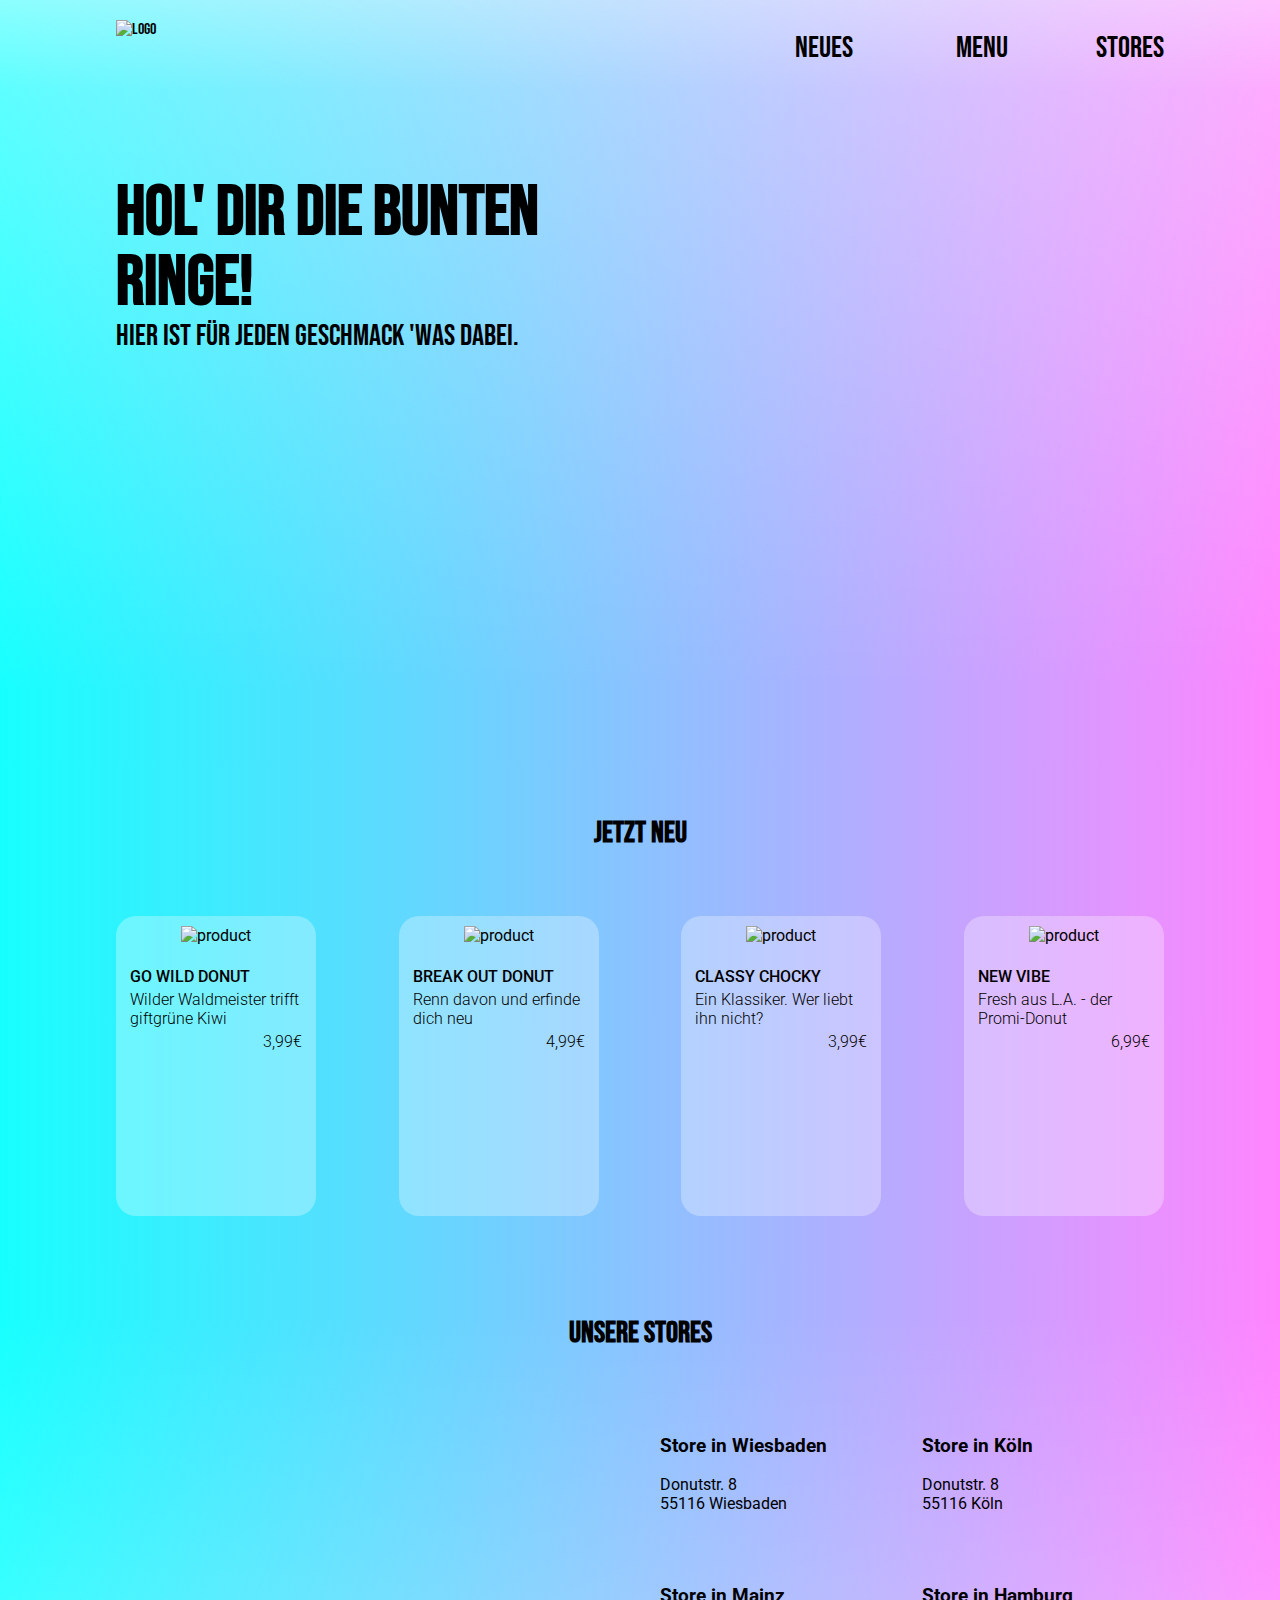
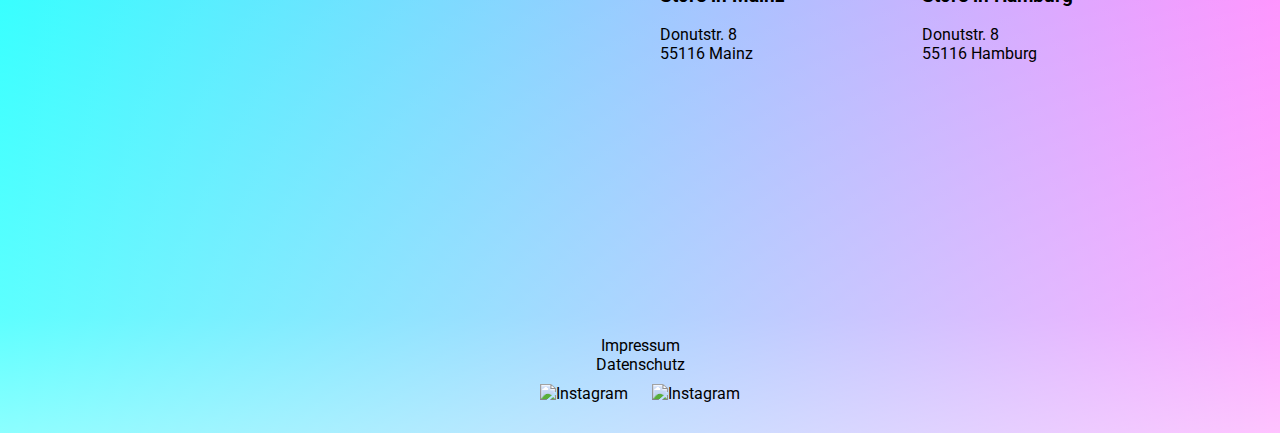
==== index.html @ 417b4ee7 "Rename donuts-house.html to index.html" ====
<!doctype html>
<html>
<head>
	<meta charset="UTF-8">
	<title>donut-house</title>
	<meta name="viewport" content="width=device-width, initial-scale=1.0">
	<style>
	@import url('https://fonts.googleapis.com/css2?family=Bebas+Neue&display=swap');
@import url('https://fonts.googleapis.com/css2?family=Roboto:wght@100;300;400;500&display=swap');

body {
	background: linear-gradient(90deg, #17FFFF, #FF85FF);
	margin: 0;
	padding: 0;
	font-family: 'Bebas Neue', cursive;
}

header {
	margin: 0;
	padding: 20px 0 20px 0;
	background: linear-gradient(0deg, rgba(255,255,255,0.30), rgba(255,255,255,0.5));
	display: grid;
	width: 100%;
	height: 50px;
	grid-template-columns: repeat(11, 1fr);
	grid-template-rows: 50px;
	grid-template-areas:
		"sideLeft logo logo logo none3 none3 nav nav nav nav sideRight";
}

#logo {
	grid-area: logo;
	width: 100%;
	justify-self: start;
	align-self: start;
	margin: 0;
	padding: 0;
}

nav {
	list-style-type: none;
	width: 100%;
	height: 100%;
	grid-area: nav;
	display: grid;
	grid-template-columns: repeat(3, 1fr);
	grid-template-rows: 100%;
	grid-template-areas:
		"neu mitte stores";
}

nav a {
	font-size: 30px;
	text-decoration: none;
	color: black;
	height: 30px;
	justify-self: end;
	align-self: center;

}

#navNeu {
	grid-area: neu;
}

#navMenu {
	grid-area: mitte;
}

#navStores {
	grid-area: stores;
}

#ersterBereich {
	height: 600px;
	background: linear-gradient(0deg, rgba(255,255,255,0.0), rgba(255,255,255,0.3));
}

#animationsbereich {
	display: grid;
	width: 100%;
	height: 500px;
	grid-template-columns: repeat(11, 1fr);
	grid-template-rows: repeat(8, 1fr);
	grid-template-areas:
		"none1 none3 none3 none3 none3 none3 none3 none3 none3 none3 none2"
		"none1 headone headone headone headone none pink pink pink pink none2"
		"none1 sub sub sub sub none4 pink pink pink pink none2"
		"none1 none5 none5 non6e none6 none6 pink pink pink pink none2"
		"none1 none5 none5 blue blue blue pink pink pink pink none2"
		"none1 none5 none5 blue blue blue none8 none8 none8 none8 none2"
		"none1 brown brown blue blue blue none8 none8 none8 none8 none2"
		"none1 brown brown none7 none7 none7 none7 none7 none7 none7 none2";
	grid-gap: 0;
	align-items: center;
	justify-items: center;
}

h1 {
	font-size: 70px;
	margin-bottom: 0;
	grid-area: headone;
	width: 100%;
	text-align: left;
	line-height: 1;
}

p {
	font-size: 30px;
	margin-top: 0;
	grid-area: sub;
	width: 100%;
	text-align: left;
}

#rosa {
	grid-area: pink;
	/*background-color: black;*/
	width: 110%;
	z-index: 3;
	animation: rosaanimation 2s;
}

#blau {
	grid-area: blue;
	/*background-color: white;*/
	width: 100%;
	z-index: 2;
	position: relative;
	left: 200px;
	animation: blaueanimation 2s;
}

#braun {
	grid-area: brown;
	/*background-color: green;*/
	width: 100%;
	position: relative;
	left: 300px;
	top: 50px;
	animation: brauneanimation 2.5s;
}

@keyframes rosaanimation {
  0% {
    transform: scale(0.1);
    opacity: 0;
	position: relative;
	right: 400px;
	top: 400px;
  }
  100% {
    transform: scale(1);
    opacity: 1;
	position: relative;
	right: 0;
	top: 0;
  }
}

@keyframes blaueanimation {
  0% {
    transform: scale(0.1);
    opacity: 0;
	position: relative;
	left: -200px;
	top: 400px;
  }
  100% {
    transform: scale(1);
    opacity: 1;
	position: relative;
	left: 200px;
	top: 0;
  }
}

@keyframes brauneanimation {
  0% {
    transform: scale(0.1);
    opacity: 0;
	position: relative;
	left: 100px;
	top: 450px;
  }
  100% {
    transform: scale(1);
    opacity: 1;
	position: relative;
	left: 300px;
	top: 50px;
  }
}

/* Produkte */
#articleProdukte {
	padding-top: 100px;
	padding-bottom: 0;
	margin-bottom: 0;
	height: 500px;
}

#articleProdukte h2 {
	text-align: center;
	padding-bottom: 40px;
	font-size: 30px;
}

#produkteAussenAbstand {
	width: 100%;
	height: 500px;
	display: grid;
	grid-template-columns: repeat(11, 1fr);
	grid-template-rows: 300px;
	grid-template-areas:
		"side produkte produkte produkte produkte produkte produkte produkte produkte produkte sideZwei";
	grid-gap: 0;
	justify-items: center;
}

#produkteFlexbox {
	margin: 0;
	padding: 0;
	width: 100%;
	heigth: 100%;
	grid-area: produkte;
	display: flex;
	justify-content: space-between;
}

#produktEins img, #produktZwei img, #produktDrei img, #produktVier img {
	padding-top: 10px;
}

.produkt {
	width: 200px;
	background-color: rgba(255,254,254,0.3);
	border-radius: 20px;
	height: 300px;
	text-align: center;
	font-family: 'Roboto', sans-serif;
}

.produkt .produkteDonuts {
	width: 75%;
}

.produkt .name {
	margin: 20px 0 0 0;
	width: 86%;
	padding: 1% 7% 1% 7%;
	text-align: left;
	font-weight: 500;
}

.produkt .beschreibung {
	margin: 0;
	width: 86%;
	padding: 1% 7% 1% 7%;
	text-align: left;
	font-weight: 300;
}

.produkt .preis {
	margin: 0;
	width: 86%;
	padding: 1% 7% 1% 7%;
	text-align: right;
	font-weight: 300;
}

/* strores */

#articleStores {
	background: linear-gradient(180deg, rgba(255,255,255,0.0), rgba(255,255,255,0.3));
}

#articleStores h2 {
	text-align: center;
	font-size: 30px;
	padding-bottom: 40px;
}

#storesAussenAbstand {
	width: 100%;
	height: 500px;
	display: grid;
	grid-template-columns: repeat(11, 1fr);
	grid-template-rows: 300px;
	grid-template-areas:
		"side store store store store store store store store store sideZwei";
	grid-gap: 0;
	justify-items: center;
}

#storesInhalt {
	grid-area: store;
	width: 100%;
}

iframe {
	float: left;
}

#rechteSeite {
	margin: 0;
	padding: 0;
	width: 50%;
	height: 100%;
	display: grid;
	grid-template-columns: 50% 50%;
	grid-template-rows: 50% 50%;
	grid-template-areas:
		"links rechts"
		"linksunten rechtsunten";
	font-family: 'Roboto', sans-serif;
}

#storeEins {
	grid-area: links;
	padding: 0 20px 20px 20px;
}

#storeZwei {
	grid-area: rechts;
	padding: 0 20px 20px 20px;
}

#storeDrei {
	grid-area: linksunten;
	padding: 0 20px 20px 20px;
}

#storeVier {
	grid-area: rechtsunten;
	padding: 0 20px 20px 20px;
}

/* footer */

footer {
	width: 100%;
	text-align: center;
	margin: 0;
	padding: 20px 0 0 0;
	font-family: 'Roboto', sans-serif;
	background: linear-gradient(180deg, rgba(255,255,255,0.3), rgba(255,255,255,0.5));
}

footer div img {
	width: 30px;
	margin: 10px;
}

footer div a {
	text-decoration: none;
	color: black;
}

#footerSocials {
	padding-bottom: 20px;
}



@media only screen and (max-width: 1050px) {
	header {
		grid-template-areas:
			"sideLeft logo logo logo none3 nav nav nav nav sideRight";
	}

	header #logo {
		padding-top: 10px;
	}


/* Animationen / Donuts */

	#rosa {
		grid-area: pink;
		/*background-color: black;*/
		width: 110%;
		z-index: 3;
		animation: rosaanimation 2s;
	}

	#blau {
		grid-area: blue;
		/*background-color: white;*/
		width: 100%;
		z-index: 2;
		position: relative;
		left: 200px;
		top: -50px;
		animation: blaueanimation 2s;
	}

	#braun {
		grid-area: brown;
		/*background-color: green;*/
		width: 100%;
		position: relative;
		left: 300px;
		top: 20px;
		animation: brauneanimation 2.5s;
	}

	@keyframes rosaanimation {
	  0% {
		transform: scale(0.1);
		opacity: 0;
		position: relative;
		right: 400px;
		top: 400px;
	  }
	  100% {
		transform: scale(1);
		opacity: 1;
		position: relative;
		right: 0;
		top: 0;
	  }
	}

	@keyframes blaueanimation {
	  0% {
		transform: scale(0.1);
		opacity: 0;
		position: relative;
		left: -300px;
		top: 400px;
	  }
	  100% {
		transform: scale(1);
		opacity: 1;
		position: relative;
		left: 200px;
		top: -50px;
	  }
	}

	@keyframes brauneanimation {
	  0% {
		transform: scale(0.1);
		opacity: 0;
		position: relative;
		left: -100px;
		top: 450px;
	  }
	  100% {
		transform: scale(1);
		opacity: 1;
		position: relative;
		left: 300px;
		top: 20px;
	  }
	}

/* Produkte */

	#articleProdukte {
		height: 750px;
	}

	#produkteFlexbox {
		display: grid;
		grid-template-columns: 1fr 1fr 1fr;
		grid-template-rows: 300px 300px;
		grid-template-areas:
			"eins zwei drei"
			"noneeins vier nonezwei";
		grid-gap: 20px;
	}

	#produktEins {
		grid-area: eins;
	}

	#produktZwei {
		grid-area: zwei;
	}

	#produktDrei {
		grid-area: drei;
	}

	#produktVier {
		grid-area: vier;
	}


	footer {

	}

}

@media only screen and (max-width: 800px) {

	header {
		grid-template-areas:
			"sideLeft logo logo logo logo none3 nav nav nav nav sideRight";
	}

/* Animationen / Donuts */
	#ersterBereich {
		height: 500px;
		margin-bottom: 0;
		padding-bottom: 0;
	}

	#animationsbereich {
		height: 500px;
		margin-bottom: 0;
		padding-bottom: 0;
	}

	#rosa {
		grid-area: pink;
		/*background-color: black;*/
		width: 110%;
		z-index: 3;
		animation: rosaanimation 2s;
	}

	#blau {
		grid-area: blue;
		/*background-color: white;*/
		width: 100%;
		z-index: 2;
		position: relative;
		left: 150px;
		top: -150px;
		animation: blaueanimation 2s;
	}

	#braun {
		grid-area: brown;
		/*background-color: green;*/
		width: 100%;
		position: relative;
		left: 240px;
		top: -90px;
		animation: brauneanimation 2.5s;
	}

	@keyframes rosaanimation {
	  0% {
		transform: scale(0.1);
		opacity: 0;
		position: relative;
		right: 400px;
		top: 400px;
	  }
	  100% {
		transform: scale(1);
		opacity: 1;
		position: relative;
		right: 0;
		top: 0;
	  }
	}

	@keyframes blaueanimation {
	  0% {
		transform: scale(0.1);
		opacity: 0;
		position: relative;
		left: -300px;
		top: 400px;
	  }
	  100% {
		transform: scale(1);
		opacity: 1;
		position: relative;
		left: 150px;
		top: -150px;
	  }
	}

	@keyframes brauneanimation {
	  0% {
		transform: scale(0.1);
		opacity: 0;
		position: relative;
		left: -100px;
		top: 450px;
	  }
	  100% {
		transform: scale(1);
		opacity: 1;
		position: relative;
		left: 240px;
		top: -90px;
	  }
	}

/* Produkte */


	#stores {
		margin-top: 0;
		padding-top: 0;
	}

	#produkteFlexbox {
		display: grid;
		grid-template-columns: 50% 50%;
		grid-template-rows: 300px 300px;
		grid-template-areas:
			"eins zwei"
			"drei vier";
		grid-gap: 20px;
		justify-items: center;
	}

	#produktEins {
		grid-area: eins;
	}

	#produktZwei {
		grid-area: zwei;
	}

	#produktDrei {
		grid-area: drei;
	}

	#produktVier {
		grid-area: vier;
	}

	#articleProdukte {
		height: 750px;
		animation: produkteanmiation 2.5s;
		margin-top: 0;
		padding-top: 0;
	}

	@keyframes produkteanmiation {
		0% {
			opacity: 0;
		}

		90% {
			opacity: 0;
		}

		100% {
			opacity: 1;
		}
	}

/* stores */

	#storesAussenAbstand {
		height: 750px;
	}

	#storesInhalt {
		text-align: center;
	}

	iframe {
		width: 80%;
		float: none;
	}

	#rechteSeite {
		width: 80%;
		margin-left: auto;
		margin-right: auto;
	}

	#storeEins {
		text-align: left;
	}

	#storeZwei {
		text-align: left;
	}

	#storeDrei {
		text-align: left;
	}

	#storeVier {
		text-align: left;
	}

}

	</style>
</head>
<body>
	<header>
		<img src="bilder/logo_donut house_2022.png" alt="logo" id="logo">
		<nav>
			<a href="#articleProdukte" id="navNeu">NEUES</a>
			<a href="#menu" id="navMenu">Menu</a>
			<a href="#stores" id="navStores">Stores</a>
		</nav>
	</header>
	<main>
		<div id="ersterBereich">
			<article id="animationsbereich">
				<h1>Hol' dir die bunten Ringe!</h1>
				<p>Hier ist für jeden Geschmack 'was dabei.</p>
				<img src="bilder/rosa_bunt.png" id="rosa" alt="">
				<img src="bilder/blau.png" id="blau" alt="">
				<img src="bilder/braun_bunt.png" id="braun" alt="">
			</article>
		</div>
		<article id="articleProdukte">
			<h2 id="stores">Jetzt neu</h2>
			<div id="produkteAussenAbstand">
				<div id="produkteFlexbox">
					<div class="produkt" id="produktEins">
						<img src="bilder/donut-produkte.webp" alt="product" class="produkteDonuts">
						<div class="name">GO WILD DONUT</div>
						<div class="beschreibung">Wilder Waldmeister trifft giftgrüne Kiwi</div>
						<div class="preis">3,99€</div>
					</div>
					<div class="produkt" id="produktZwei">
						<img src="bilder/donut-produkte.webp" alt="product" class="produkteDonuts">
						<div class="name">BREAK OUT DONUT</div>
						<div class="beschreibung">Renn davon und erfinde dich neu</div>
						<div class="preis">4,99€</div>
					</div>
					<div class="produkt" id="produktDrei">
						<img src="bilder/donut-produkte.webp" alt="product" class="produkteDonuts">
						<div class="name">CLASSY CHOCKY</div>
						<div class="beschreibung">Ein Klassiker. Wer liebt ihn nicht?</div>
						<div class="preis">3,99€</div>
					</div>
					<div class="produkt" id="produktVier">
						<img src="bilder/donut-produkte.webp" alt="product" class="produkteDonuts">
						<div class="name">NEW VIBE</div>
						<div class="beschreibung">Fresh aus L.A. - der Promi-Donut</div>
						<div class="preis">6,99€</div>
					</div>
				</div>
			</div>
		</article>
		<article id="articleStores">
			<h2>Unsere Stores</h2>
			<div id="storesAussenAbstand">
				<div id="storesInhalt">
					<iframe src="https://www.google.com/maps/embed?pb=!1m18!1m12!1m3!1d4477.000662592282!2d8.232663276047726!3d50.04011839775725!2m3!1f0!2f0!3f0!3m2!1i1024!2i768!4f13.1!3m3!1m2!1s0x47bd960d1b00407f%3A0x652e94e96b5777b8!2sSchloss%20Biebrich!5e0!3m2!1sde!2sde!4v1650288175161!5m2!1sde!2sde" width="50%" height="450px" style="border:0;" allowfullscreen="" loading="lazy" referrerpolicy="no-referrer-when-downgrade"></iframe>
					<div id="rechteSeite">
						<div id="storeEins">
							<h3>Store in Wiesbaden</h3>
							Donutstr. 8<br>
							55116 Wiesbaden
						</div>
						<div id="storeZwei">
							<h3>Store in Köln</h3>
							Donutstr. 8<br>
							55116 Köln
						</div>
						<div id="storeDrei">
							<h3>Store in Mainz</h3>
							Donutstr. 8<br>
							55116 Mainz
						</div>
						<div id="storeVier">
							<h3>Store in Hamburg</h3>
							Donutstr. 8<br>
							55116 Hamburg
						</div>
					</div>
				</div>
			</div>
		</article>
	</main>
	<footer>
		<div id="footerLinks">
			<a href="#">Impressum</a><br>
			<a href="#">Datenschutz</a>
		</div>
		<div id="footerSocials">
			<a href="#"><img src="bilder/instagram.jpeg" alt="Instagram"></a>
			<a href="#"><img src="bilder/instagram.jpeg" alt="Instagram"></a>
		</div>
	</footer>
</body>
</html>
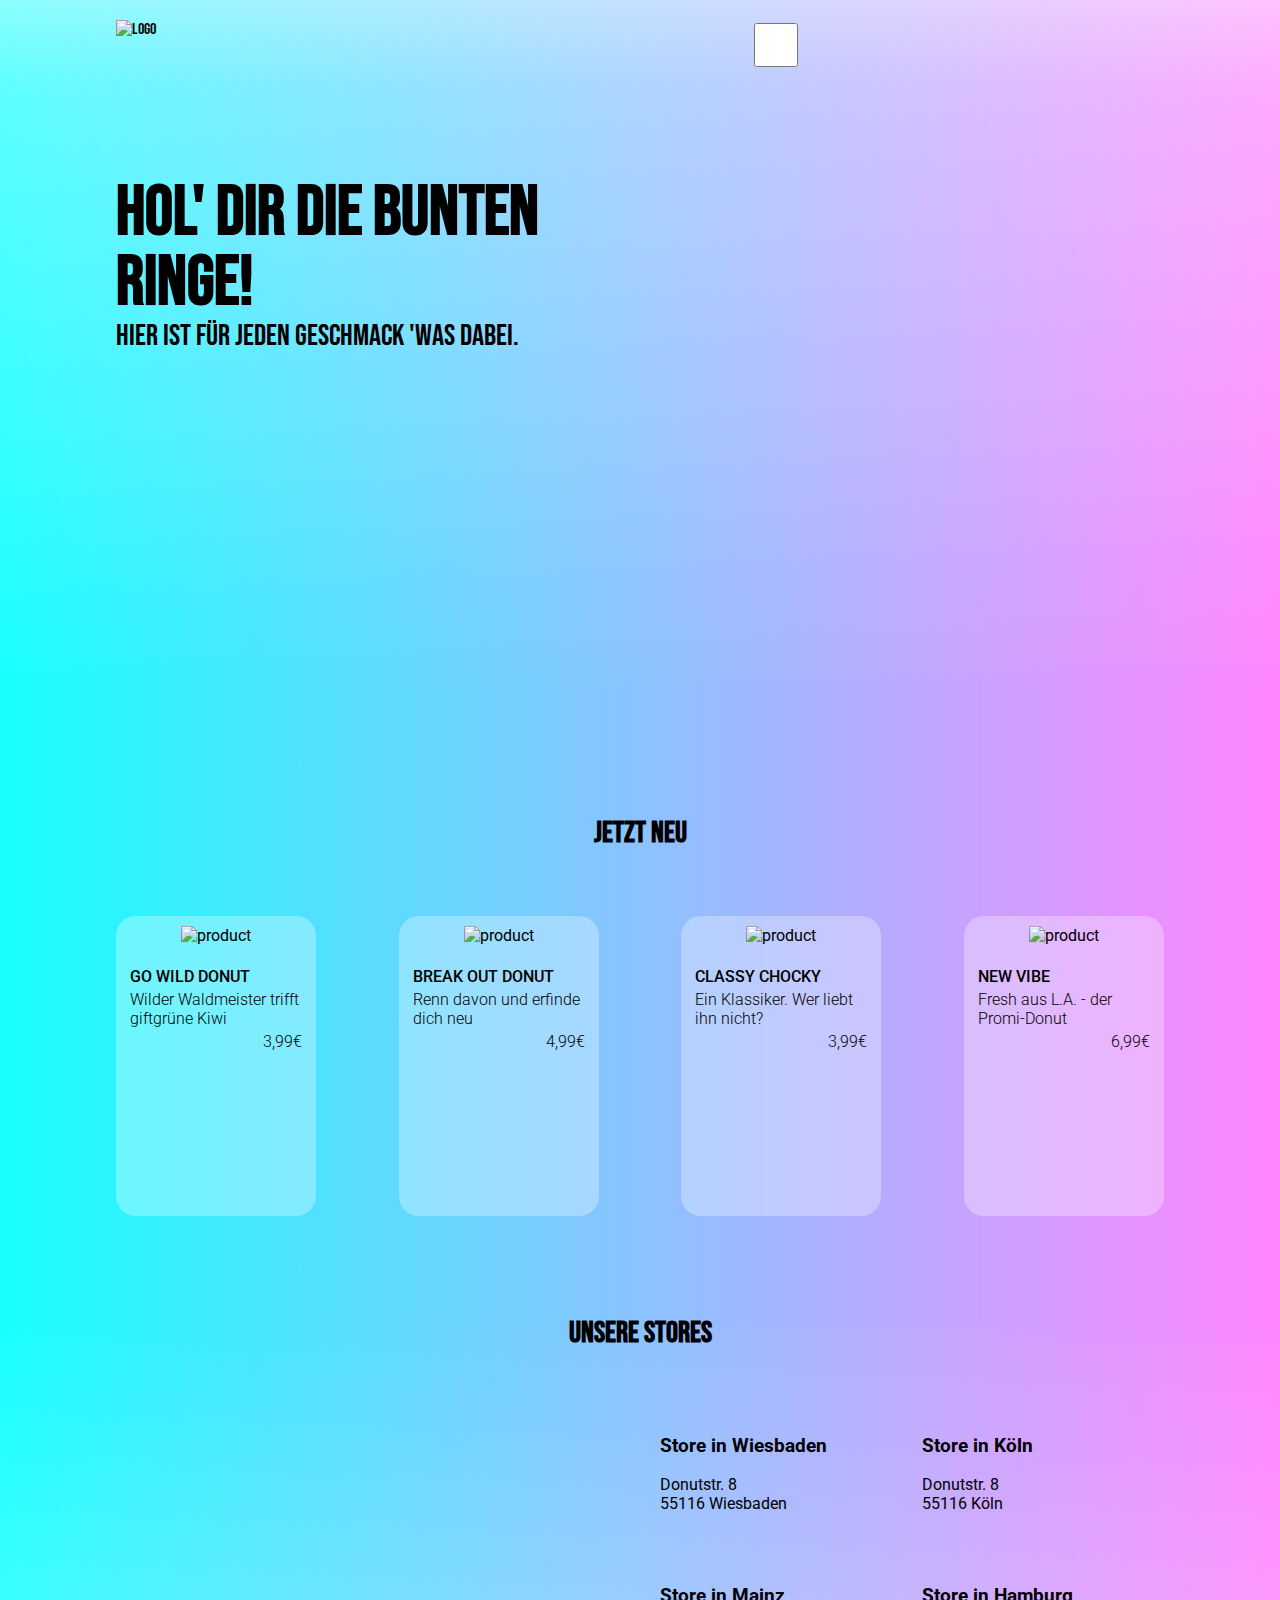
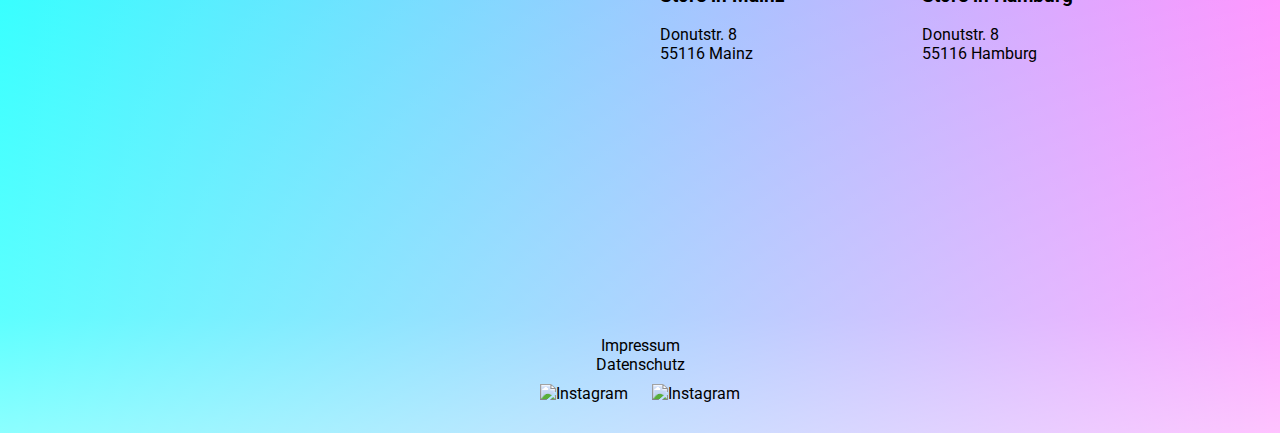
==== commit e73c5a55: "Add files via upload" ====
--- a/index.html
+++ b/index.html
@@ -24,7 +24,7 @@
 	height: 50px;
 	grid-template-columns: repeat(11, 1fr);
 	grid-template-rows: 50px;
-	grid-template-areas:
+	grid-template-areas: 
 		"sideLeft logo logo logo none3 none3 nav nav nav nav sideRight";
 }
 
@@ -35,6 +35,10 @@
 	align-self: start;
 	margin: 0;
 	padding: 0;
+}
+
+#menuBtn {
+	display: none;
 }
 
 nav {
@@ -56,7 +60,7 @@
 	height: 30px;
 	justify-self: end;
 	align-self: center;
-
+	
 }
 
 #navNeu {
@@ -82,7 +86,7 @@
 	height: 500px;
 	grid-template-columns: repeat(11, 1fr);
 	grid-template-rows: repeat(8, 1fr);
-	grid-template-areas:
+	grid-template-areas: 
 		"none1 none3 none3 none3 none3 none3 none3 none3 none3 none3 none2"
 		"none1 headone headone headone headone none pink pink pink pink none2"
 		"none1 sub sub sub sub none4 pink pink pink pink none2"
@@ -141,7 +145,7 @@
 	animation: brauneanimation 2.5s;
 }
 
-@keyframes rosaanimation {
+@keyframes rosaanimation { 
   0% {
     transform: scale(0.1);
     opacity: 0;
@@ -151,14 +155,14 @@
   }
   100% {
     transform: scale(1);
-    opacity: 1;
+    opacity: 1;	
 	position: relative;
 	right: 0;
 	top: 0;
   }
 }
 
-@keyframes blaueanimation {
+@keyframes blaueanimation { 
   0% {
     transform: scale(0.1);
     opacity: 0;
@@ -168,14 +172,14 @@
   }
   100% {
     transform: scale(1);
-    opacity: 1;
+    opacity: 1;	
 	position: relative;
 	left: 200px;
 	top: 0;
   }
 }
 
-@keyframes brauneanimation {
+@keyframes brauneanimation { 
   0% {
     transform: scale(0.1);
     opacity: 0;
@@ -185,7 +189,7 @@
   }
   100% {
     transform: scale(1);
-    opacity: 1;
+    opacity: 1;	
 	position: relative;
 	left: 300px;
 	top: 50px;
@@ -212,7 +216,7 @@
 	display: grid;
 	grid-template-columns: repeat(11, 1fr);
 	grid-template-rows: 300px;
-	grid-template-areas:
+	grid-template-areas: 
 		"side produkte produkte produkte produkte produkte produkte produkte produkte produkte sideZwei";
 	grid-gap: 0;
 	justify-items: center;
@@ -227,7 +231,7 @@
 	display: flex;
 	justify-content: space-between;
 }
-
+	
 #produktEins img, #produktZwei img, #produktDrei img, #produktVier img {
 	padding-top: 10px;
 }
@@ -287,7 +291,7 @@
 	display: grid;
 	grid-template-columns: repeat(11, 1fr);
 	grid-template-rows: 300px;
-	grid-template-areas:
+	grid-template-areas: 
 		"side store store store store store store store store store sideZwei";
 	grid-gap: 0;
 	justify-items: center;
@@ -365,17 +369,17 @@
 
 @media only screen and (max-width: 1050px) {
 	header {
-		grid-template-areas:
+		grid-template-areas: 
 			"sideLeft logo logo logo none3 nav nav nav nav sideRight";
 	}
-
+	
 	header #logo {
 		padding-top: 10px;
 	}
-
-
+	
+	
 /* Animationen / Donuts */
-
+	
 	#rosa {
 		grid-area: pink;
 		/*background-color: black;*/
@@ -404,8 +408,8 @@
 		top: 20px;
 		animation: brauneanimation 2.5s;
 	}
-
-	@keyframes rosaanimation {
+	
+	@keyframes rosaanimation { 
 	  0% {
 		transform: scale(0.1);
 		opacity: 0;
@@ -415,14 +419,14 @@
 	  }
 	  100% {
 		transform: scale(1);
-		opacity: 1;
+		opacity: 1;	
 		position: relative;
 		right: 0;
 		top: 0;
 	  }
 	}
 
-	@keyframes blaueanimation {
+	@keyframes blaueanimation { 
 	  0% {
 		transform: scale(0.1);
 		opacity: 0;
@@ -432,14 +436,14 @@
 	  }
 	  100% {
 		transform: scale(1);
-		opacity: 1;
+		opacity: 1;	
 		position: relative;
 		left: 200px;
 		top: -50px;
 	  }
 	}
 
-	@keyframes brauneanimation {
+	@keyframes brauneanimation { 
 	  0% {
 		transform: scale(0.1);
 		opacity: 0;
@@ -449,19 +453,19 @@
 	  }
 	  100% {
 		transform: scale(1);
-		opacity: 1;
+		opacity: 1;	
 		position: relative;
 		left: 300px;
 		top: 20px;
 	  }
 	}
-
+	
 /* Produkte */
-
+	
 	#articleProdukte {
 		height: 750px;
 	}
-
+	
 	#produkteFlexbox {
 		display: grid;
 		grid-template-columns: 1fr 1fr 1fr;
@@ -475,46 +479,40 @@
 	#produktEins {
 		grid-area: eins;
 	}
-
+	
 	#produktZwei {
 		grid-area: zwei;
 	}
-
+	
 	#produktDrei {
 		grid-area: drei;
 	}
-
+	
 	#produktVier {
 		grid-area: vier;
 	}
-
-
-	footer {
-
-	}
-
 }
 
 @media only screen and (max-width: 800px) {
 
 	header {
-		grid-template-areas:
+		grid-template-areas: 
 			"sideLeft logo logo logo logo none3 nav nav nav nav sideRight";
 	}
-
+	
 /* Animationen / Donuts */
 	#ersterBereich {
 		height: 500px;
 		margin-bottom: 0;
 		padding-bottom: 0;
 	}
-
+	
 	#animationsbereich {
 		height: 500px;
 		margin-bottom: 0;
 		padding-bottom: 0;
 	}
-
+	
 	#rosa {
 		grid-area: pink;
 		/*background-color: black;*/
@@ -543,8 +541,8 @@
 		top: -90px;
 		animation: brauneanimation 2.5s;
 	}
-
-	@keyframes rosaanimation {
+	
+	@keyframes rosaanimation { 
 	  0% {
 		transform: scale(0.1);
 		opacity: 0;
@@ -554,14 +552,14 @@
 	  }
 	  100% {
 		transform: scale(1);
-		opacity: 1;
+		opacity: 1;	
 		position: relative;
 		right: 0;
 		top: 0;
 	  }
 	}
 
-	@keyframes blaueanimation {
+	@keyframes blaueanimation { 
 	  0% {
 		transform: scale(0.1);
 		opacity: 0;
@@ -571,14 +569,14 @@
 	  }
 	  100% {
 		transform: scale(1);
-		opacity: 1;
+		opacity: 1;	
 		position: relative;
 		left: 150px;
 		top: -150px;
 	  }
 	}
 
-	@keyframes brauneanimation {
+	@keyframes brauneanimation { 
 	  0% {
 		transform: scale(0.1);
 		opacity: 0;
@@ -588,90 +586,84 @@
 	  }
 	  100% {
 		transform: scale(1);
-		opacity: 1;
+		opacity: 1;	
 		position: relative;
 		left: 240px;
 		top: -90px;
 	  }
 	}
-
+	
 /* Produkte */
-
-
-	#stores {
-		margin-top: 0;
-		padding-top: 0;
-	}
-
+	
 	#produkteFlexbox {
 		display: grid;
 		grid-template-columns: 50% 50%;
 		grid-template-rows: 300px 300px;
-		grid-template-areas:
+		grid-template-areas: 
 			"eins zwei"
 			"drei vier";
 		grid-gap: 20px;
 		justify-items: center;
 	}
-
+	
 	#produktEins {
 		grid-area: eins;
 	}
-
+	
 	#produktZwei {
 		grid-area: zwei;
 	}
-
+	
 	#produktDrei {
 		grid-area: drei;
 	}
-
+	
 	#produktVier {
 		grid-area: vier;
 	}
-
+	
 	#articleProdukte {
 		height: 750px;
 		animation: produkteanmiation 2.5s;
 		margin-top: 0;
 		padding-top: 0;
 	}
-
-	@keyframes produkteanmiation {
+	
+	@keyframes produkteanmiation { 
 		0% {
 			opacity: 0;
 		}
-
+		
 		90% {
 			opacity: 0;
 		}
-
+		
 		100% {
-			opacity: 1;
+			opacity: 1;	
 		}
 	}
-
+	
 /* stores */
-
+	
 	#storesAussenAbstand {
 		height: 750px;
 	}
-
+	
 	#storesInhalt {
 		text-align: center;
 	}
-
+	
 	iframe {
 		width: 80%;
 		float: none;
 	}
-
+	
 	#rechteSeite {
 		width: 80%;
 		margin-left: auto;
 		margin-right: auto;
 	}
-
+	
 	#storeEins {
 		text-align: left;
 	}
@@ -687,8 +679,269 @@
 	#storeVier {
 		text-align: left;
 	}
-
-}
+	
+}
+
+
+@media only screen and (max-width: 600px) {
+	body {
+		background: linear-gradient(90deg, #17FFFF, #FF85FF);
+		padding: 0;
+		margin: 0;
+		overflow-x: hidden;
+	}
+	
+/* header */
+	
+	header {
+		width: 100%;
+		height: 70px;
+		display: flex;
+		flex-direction: row;
+		justify-content: space-between;
+		align-items: center;
+		margin: 0;
+		padding: 0;
+	}
+	
+	#logo {
+		width: 45%;
+		margin: 0 0 0 20px;
+		display: block;
+	}
+	
+	#navbar {
+		display: block;
+		height: 30px;
+		width: 30px;
+		background-color: green;
+		content: "";
+		position: absolute;
+		right: 30px;
+		top: 15px;
+	}
+	
+	.navElement {
+		display: none;
+	}
+	
+	input[type="checkbox"]:checked ~ * #menuBtn {
+		padding: 0;
+		margin: 0;
+		width: 60%;
+		height: 100%;
+		background-color: white;
+		display: flex;
+		justify-content: center;
+		flex-direction: column;
+		position: absolute;
+		top: 0;
+		right: 0;
+		z-index: 4;
+	}
+	
+	input[type="checkbox"]:checked ~ * #menuBtn .navElement {
+		padding: 0;
+		margin: 10px 0 10px 0;
+		background-color: white;
+		display: block;
+	}
+	
+/* animation und erster bereich */
+	
+	#animationsbereich {
+		display: grid;
+		grid-template-columns: 1fr 1fr 1fr;
+		grid-template-rows: repeat(6, 1fr);
+		grid-template-areas:
+			"h1 h1 h1"
+			"p p p"
+			"rosa rosa rosa"
+			"blau blau blau"
+			"braun braun braun";
+	}
+	
+	#animationsbereich h1 {
+		font-size: 60px;
+		grid-area: h1;
+		margin: 30px 0 0 30px;
+		padding: 0;
+	}
+	
+	#animationsbereich p {
+		font-size: 30px;
+		grid-area: p;
+		margin: 0 0 0 30px;
+	}
+	
+	#rosa {
+		grid-area: rosa;
+		width: 45%;
+		position: relative;
+		right: -60px;
+		top: -10px;
+	}
+	
+	#blau {
+		grid-area: blau;
+		width: 30%;
+		position: relative;
+		left: -20px;
+		top: -100px;
+	}
+	
+	#braun {
+		grid-area: braun;
+		width: 20%;
+		position: relative;
+		top: -160px;
+		left: -80px;
+	}
+	
+	@keyframes rosaanimation { 
+	  0% {
+		transform: scale(0.1);
+		opacity: 0;
+		position: relative;
+		right: 500px;
+		top: 400px;
+	  }
+	  100% {
+		transform: scale(1);
+		opacity: 1;	
+		position: relative;
+		right: -60px;
+		top: -10px;
+	  }
+	}
+
+	@keyframes blaueanimation { 
+	  0% {
+		transform: scale(0.1);
+		opacity: 0;
+		position: relative;
+		left: -500px;
+		top: 400px;
+	  }
+	  100% {
+		transform: scale(1);
+		opacity: 1;	
+		position: relative;
+		left: -20px;
+		top: -100px;
+	  }
+	}
+
+	@keyframes brauneanimation { 
+	  0% {
+		transform: scale(0.1);
+		opacity: 0;
+		position: relative;
+		left: -400px;
+		top: 250px;
+	  }
+	  100% {
+		transform: scale(1);
+		opacity: 1;	
+		position: relative;
+		top: -160px;
+		left: -80px;
+	  }
+	}
+	
+/* Produkte */
+	
+	#articleProdukte {
+		height: 400px;
+		width: 100%;
+	}
+	
+	#produkteAussenAbstand {
+		width: 100%;
+		height: 300px;
+		display: block;
+		margin: 0;
+		padding: 0;
+	}
+	
+	#produkteFlexbox {
+		display: grid;
+		grid-template-columns: 1fr 1fr 1fr 1fr;
+		grid-template-rows: 300px;
+		grid-template-areas:
+			"eins zwei drei vier";
+		overflow-x: auto;
+		margin: 0 20px 0 0;
+		padding: 0;
+		width: 100%;
+	}
+	
+	#produktEins {
+		grid-area: eins;
+		margin-left: 30px;
+	}
+	
+	#produktZwei {
+		grid-area: zwei;
+	}
+	
+	#produktDrei {
+		grid-area: drei;
+	}
+	
+	#produktVier {
+		grid-area: vier;
+		padding-right: 30px;
+	}
+	
+/* Stroes */
+	#articleStores {
+		margin-top: 50px;
+		padding: 30px;
+	}
+	
+	#storesAussenAbstand {
+		margin: 0;
+		padding: 0;
+		display: block;
+		height: 900px;
+	}
+	
+	#storesInhalt {
+		margin: 0;
+		padding: 0;
+	}
+	
+	iframe {
+		width: 100%;
+	}
+	
+	#rechteSeite {
+		display: block;
+		margin: 0;
+		padding: 0;
+	}
+}
+
+
+
+
+
+
+
+
+
+
+
+
+
+
+
+
+
+
+
+
 
 	</style>
 </head>
@@ -696,9 +949,14 @@
 	<header>
 		<img src="bilder/logo_donut house_2022.png" alt="logo" id="logo">
 		<nav>
-			<a href="#articleProdukte" id="navNeu">NEUES</a>
-			<a href="#menu" id="navMenu">Menu</a>
-			<a href="#stores" id="navStores">Stores</a>
+			<input type="checkbox" name="navbar" id="navbar">
+			<label for="navbar" id="hello">
+				<div id="menuBtn">
+					<a href="#articleProdukte" id="navNeu" class="navElement">NEUES</a>
+					<a href="#menu" id="navMenu" class="navElement">Menu</a>
+					<a href="#stores" id="navStores" class="navElement">Stores</a>
+				</div>
+			</label>
 		</nav>
 	</header>
 	<main>
@@ -712,7 +970,7 @@
 			</article>
 		</div>
 		<article id="articleProdukte">
-			<h2 id="stores">Jetzt neu</h2>
+			<h2>Jetzt neu</h2>
 			<div id="produkteAussenAbstand">
 				<div id="produkteFlexbox">
 					<div class="produkt" id="produktEins">
@@ -733,17 +991,19 @@
 						<div class="beschreibung">Ein Klassiker. Wer liebt ihn nicht?</div>
 						<div class="preis">3,99€</div>
 					</div>
-					<div class="produkt" id="produktVier">
-						<img src="bilder/donut-produkte.webp" alt="product" class="produkteDonuts">
-						<div class="name">NEW VIBE</div>
-						<div class="beschreibung">Fresh aus L.A. - der Promi-Donut</div>
-						<div class="preis">6,99€</div>
+					<div id="produktVier">
+						<div class="produkt">
+							<img src="bilder/donut-produkte.webp" alt="product" class="produkteDonuts">
+							<div class="name">NEW VIBE</div>
+							<div class="beschreibung">Fresh aus L.A. - der Promi-Donut</div>
+							<div class="preis">6,99€</div>
+						</div>
 					</div>
 				</div>
 			</div>
 		</article>
 		<article id="articleStores">
-			<h2>Unsere Stores</h2>
+			<h2 id="stores">Unsere Stores</h2>
 			<div id="storesAussenAbstand">
 				<div id="storesInhalt">
 					<iframe src="https://www.google.com/maps/embed?pb=!1m18!1m12!1m3!1d4477.000662592282!2d8.232663276047726!3d50.04011839775725!2m3!1f0!2f0!3f0!3m2!1i1024!2i768!4f13.1!3m3!1m2!1s0x47bd960d1b00407f%3A0x652e94e96b5777b8!2sSchloss%20Biebrich!5e0!3m2!1sde!2sde!4v1650288175161!5m2!1sde!2sde" width="50%" height="450px" style="border:0;" allowfullscreen="" loading="lazy" referrerpolicy="no-referrer-when-downgrade"></iframe>
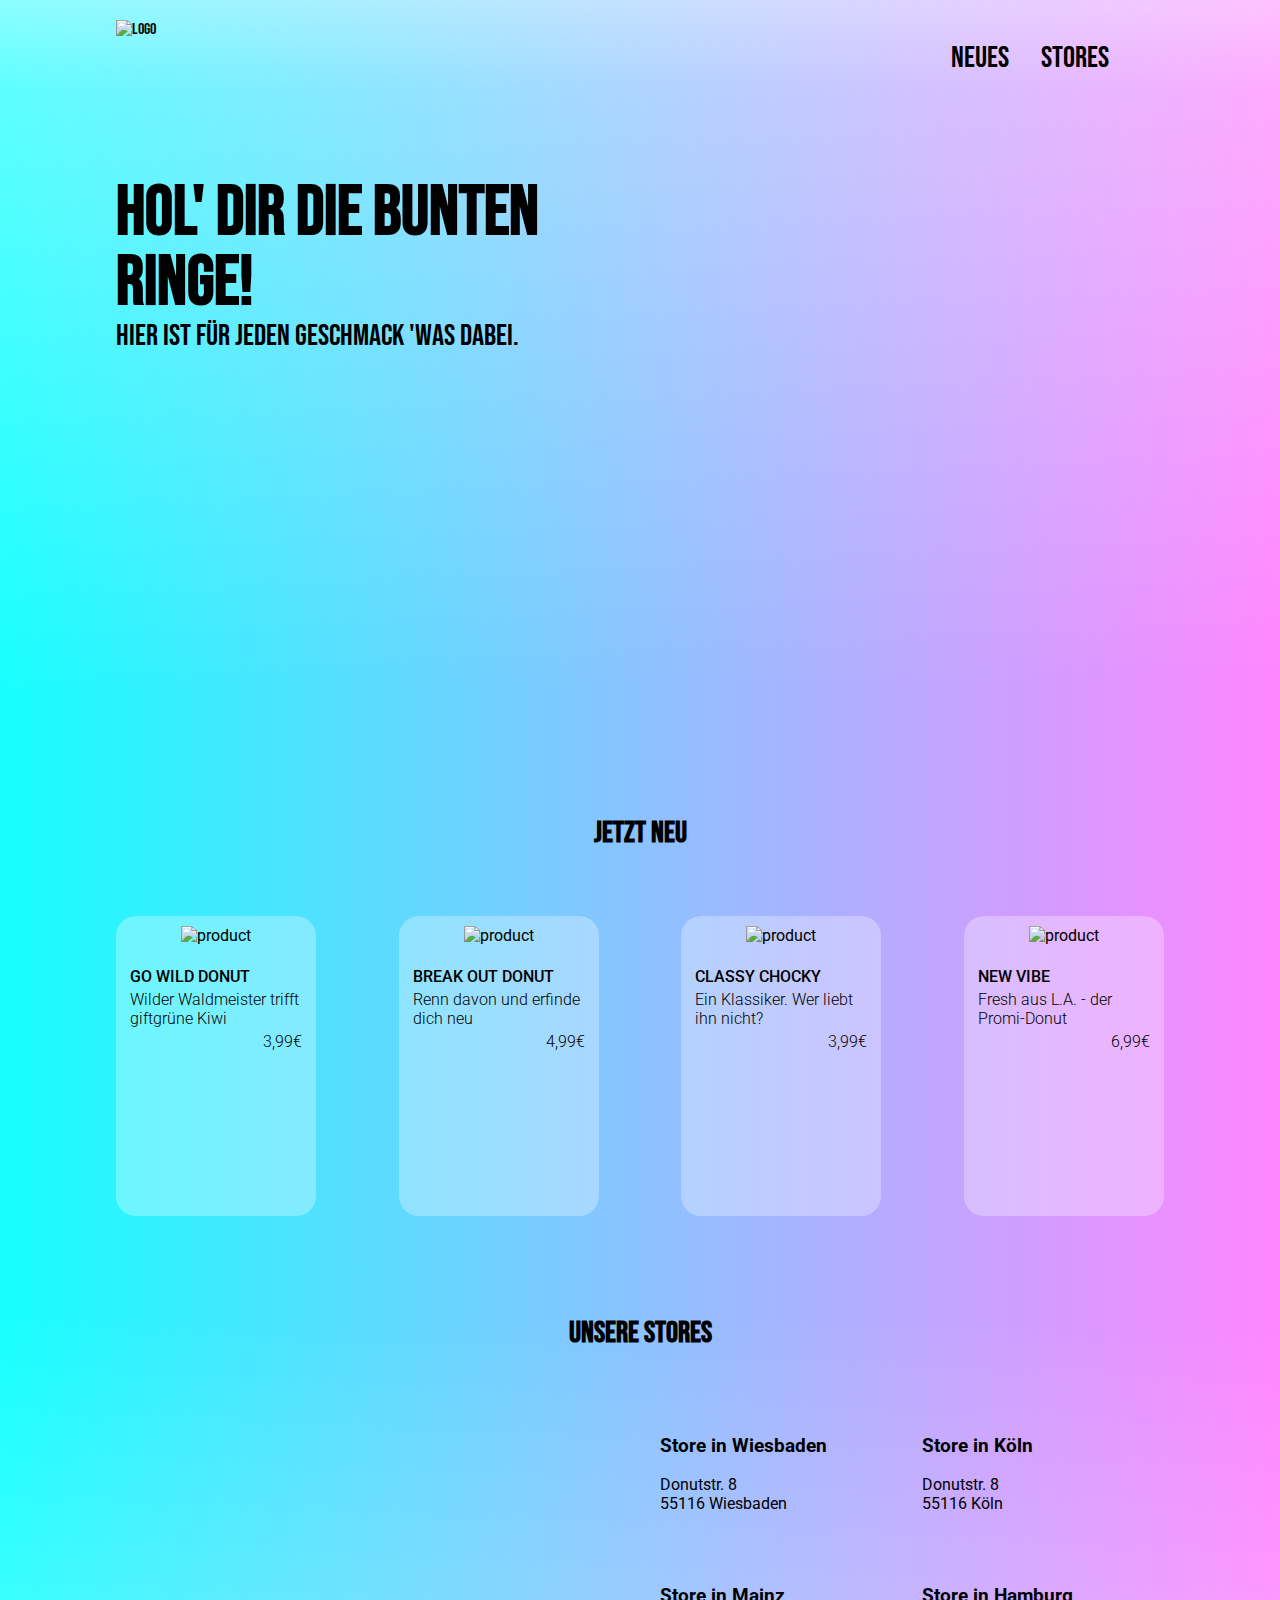
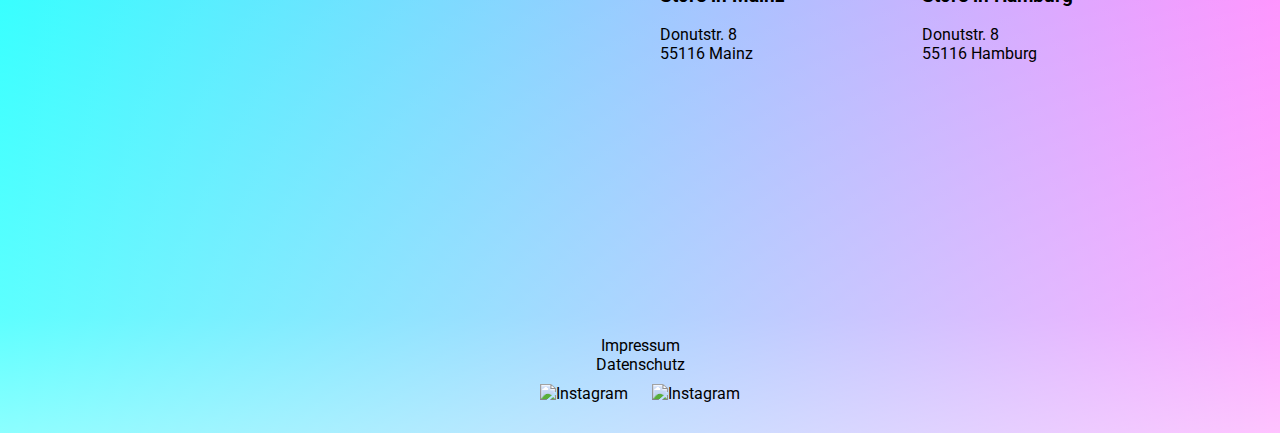
==== commit b37e07fe: "Add files via upload" ====
--- a/index.html
+++ b/index.html
@@ -4,959 +4,20 @@
 	<meta charset="UTF-8">
 	<title>donut-house</title>
 	<meta name="viewport" content="width=device-width, initial-scale=1.0">
-	<style>
-	@import url('https://fonts.googleapis.com/css2?family=Bebas+Neue&display=swap');
-@import url('https://fonts.googleapis.com/css2?family=Roboto:wght@100;300;400;500&display=swap');
-
-body {
-	background: linear-gradient(90deg, #17FFFF, #FF85FF);
-	margin: 0;
-	padding: 0;
-	font-family: 'Bebas Neue', cursive;
-}
-
-header {
-	margin: 0;
-	padding: 20px 0 20px 0;
-	background: linear-gradient(0deg, rgba(255,255,255,0.30), rgba(255,255,255,0.5));
-	display: grid;
-	width: 100%;
-	height: 50px;
-	grid-template-columns: repeat(11, 1fr);
-	grid-template-rows: 50px;
-	grid-template-areas: 
-		"sideLeft logo logo logo none3 none3 nav nav nav nav sideRight";
-}
-
-#logo {
-	grid-area: logo;
-	width: 100%;
-	justify-self: start;
-	align-self: start;
-	margin: 0;
-	padding: 0;
-}
-
-#menuBtn {
-	display: none;
-}
-
-nav {
-	list-style-type: none;
-	width: 100%;
-	height: 100%;
-	grid-area: nav;
-	display: grid;
-	grid-template-columns: repeat(3, 1fr);
-	grid-template-rows: 100%;
-	grid-template-areas:
-		"neu mitte stores";
-}
-
-nav a {
-	font-size: 30px;
-	text-decoration: none;
-	color: black;
-	height: 30px;
-	justify-self: end;
-	align-self: center;
-	
-}
-
-#navNeu {
-	grid-area: neu;
-}
-
-#navMenu {
-	grid-area: mitte;
-}
-
-#navStores {
-	grid-area: stores;
-}
-
-#ersterBereich {
-	height: 600px;
-	background: linear-gradient(0deg, rgba(255,255,255,0.0), rgba(255,255,255,0.3));
-}
-
-#animationsbereich {
-	display: grid;
-	width: 100%;
-	height: 500px;
-	grid-template-columns: repeat(11, 1fr);
-	grid-template-rows: repeat(8, 1fr);
-	grid-template-areas: 
-		"none1 none3 none3 none3 none3 none3 none3 none3 none3 none3 none2"
-		"none1 headone headone headone headone none pink pink pink pink none2"
-		"none1 sub sub sub sub none4 pink pink pink pink none2"
-		"none1 none5 none5 non6e none6 none6 pink pink pink pink none2"
-		"none1 none5 none5 blue blue blue pink pink pink pink none2"
-		"none1 none5 none5 blue blue blue none8 none8 none8 none8 none2"
-		"none1 brown brown blue blue blue none8 none8 none8 none8 none2"
-		"none1 brown brown none7 none7 none7 none7 none7 none7 none7 none2";
-	grid-gap: 0;
-	align-items: center;
-	justify-items: center;
-}
-
-h1 {
-	font-size: 70px;
-	margin-bottom: 0;
-	grid-area: headone;
-	width: 100%;
-	text-align: left;
-	line-height: 1;
-}
-
-p {
-	font-size: 30px;
-	margin-top: 0;
-	grid-area: sub;
-	width: 100%;
-	text-align: left;
-}
-
-#rosa {
-	grid-area: pink;
-	/*background-color: black;*/
-	width: 110%;
-	z-index: 3;
-	animation: rosaanimation 2s;
-}
-
-#blau {
-	grid-area: blue;
-	/*background-color: white;*/
-	width: 100%;
-	z-index: 2;
-	position: relative;
-	left: 200px;
-	animation: blaueanimation 2s;
-}
-
-#braun {
-	grid-area: brown;
-	/*background-color: green;*/
-	width: 100%;
-	position: relative;
-	left: 300px;
-	top: 50px;
-	animation: brauneanimation 2.5s;
-}
-
-@keyframes rosaanimation { 
-  0% {
-    transform: scale(0.1);
-    opacity: 0;
-	position: relative;
-	right: 400px;
-	top: 400px;
-  }
-  100% {
-    transform: scale(1);
-    opacity: 1;	
-	position: relative;
-	right: 0;
-	top: 0;
-  }
-}
-
-@keyframes blaueanimation { 
-  0% {
-    transform: scale(0.1);
-    opacity: 0;
-	position: relative;
-	left: -200px;
-	top: 400px;
-  }
-  100% {
-    transform: scale(1);
-    opacity: 1;	
-	position: relative;
-	left: 200px;
-	top: 0;
-  }
-}
-
-@keyframes brauneanimation { 
-  0% {
-    transform: scale(0.1);
-    opacity: 0;
-	position: relative;
-	left: 100px;
-	top: 450px;
-  }
-  100% {
-    transform: scale(1);
-    opacity: 1;	
-	position: relative;
-	left: 300px;
-	top: 50px;
-  }
-}
-
-/* Produkte */
-#articleProdukte {
-	padding-top: 100px;
-	padding-bottom: 0;
-	margin-bottom: 0;
-	height: 500px;
-}
-
-#articleProdukte h2 {
-	text-align: center;
-	padding-bottom: 40px;
-	font-size: 30px;
-}
-
-#produkteAussenAbstand {
-	width: 100%;
-	height: 500px;
-	display: grid;
-	grid-template-columns: repeat(11, 1fr);
-	grid-template-rows: 300px;
-	grid-template-areas: 
-		"side produkte produkte produkte produkte produkte produkte produkte produkte produkte sideZwei";
-	grid-gap: 0;
-	justify-items: center;
-}
-
-#produkteFlexbox {
-	margin: 0;
-	padding: 0;
-	width: 100%;
-	heigth: 100%;
-	grid-area: produkte;
-	display: flex;
-	justify-content: space-between;
-}
-	
-#produktEins img, #produktZwei img, #produktDrei img, #produktVier img {
-	padding-top: 10px;
-}
-
-.produkt {
-	width: 200px;
-	background-color: rgba(255,254,254,0.3);
-	border-radius: 20px;
-	height: 300px;
-	text-align: center;
-	font-family: 'Roboto', sans-serif;
-}
-
-.produkt .produkteDonuts {
-	width: 75%;
-}
-
-.produkt .name {
-	margin: 20px 0 0 0;
-	width: 86%;
-	padding: 1% 7% 1% 7%;
-	text-align: left;
-	font-weight: 500;
-}
-
-.produkt .beschreibung {
-	margin: 0;
-	width: 86%;
-	padding: 1% 7% 1% 7%;
-	text-align: left;
-	font-weight: 300;
-}
-
-.produkt .preis {
-	margin: 0;
-	width: 86%;
-	padding: 1% 7% 1% 7%;
-	text-align: right;
-	font-weight: 300;
-}
-
-/* strores */
-
-#articleStores {
-	background: linear-gradient(180deg, rgba(255,255,255,0.0), rgba(255,255,255,0.3));
-}
-
-#articleStores h2 {
-	text-align: center;
-	font-size: 30px;
-	padding-bottom: 40px;
-}
-
-#storesAussenAbstand {
-	width: 100%;
-	height: 500px;
-	display: grid;
-	grid-template-columns: repeat(11, 1fr);
-	grid-template-rows: 300px;
-	grid-template-areas: 
-		"side store store store store store store store store store sideZwei";
-	grid-gap: 0;
-	justify-items: center;
-}
-
-#storesInhalt {
-	grid-area: store;
-	width: 100%;
-}
-
-iframe {
-	float: left;
-}
-
-#rechteSeite {
-	margin: 0;
-	padding: 0;
-	width: 50%;
-	height: 100%;
-	display: grid;
-	grid-template-columns: 50% 50%;
-	grid-template-rows: 50% 50%;
-	grid-template-areas:
-		"links rechts"
-		"linksunten rechtsunten";
-	font-family: 'Roboto', sans-serif;
-}
-
-#storeEins {
-	grid-area: links;
-	padding: 0 20px 20px 20px;
-}
-
-#storeZwei {
-	grid-area: rechts;
-	padding: 0 20px 20px 20px;
-}
-
-#storeDrei {
-	grid-area: linksunten;
-	padding: 0 20px 20px 20px;
-}
-
-#storeVier {
-	grid-area: rechtsunten;
-	padding: 0 20px 20px 20px;
-}
-
-/* footer */
-
-footer {
-	width: 100%;
-	text-align: center;
-	margin: 0;
-	padding: 20px 0 0 0;
-	font-family: 'Roboto', sans-serif;
-	background: linear-gradient(180deg, rgba(255,255,255,0.3), rgba(255,255,255,0.5));
-}
-
-footer div img {
-	width: 30px;
-	margin: 10px;
-}
-
-footer div a {
-	text-decoration: none;
-	color: black;
-}
-
-#footerSocials {
-	padding-bottom: 20px;
-}
-
-
-
-@media only screen and (max-width: 1050px) {
-	header {
-		grid-template-areas: 
-			"sideLeft logo logo logo none3 nav nav nav nav sideRight";
-	}
-	
-	header #logo {
-		padding-top: 10px;
-	}
-	
-	
-/* Animationen / Donuts */
-	
-	#rosa {
-		grid-area: pink;
-		/*background-color: black;*/
-		width: 110%;
-		z-index: 3;
-		animation: rosaanimation 2s;
-	}
-
-	#blau {
-		grid-area: blue;
-		/*background-color: white;*/
-		width: 100%;
-		z-index: 2;
-		position: relative;
-		left: 200px;
-		top: -50px;
-		animation: blaueanimation 2s;
-	}
-
-	#braun {
-		grid-area: brown;
-		/*background-color: green;*/
-		width: 100%;
-		position: relative;
-		left: 300px;
-		top: 20px;
-		animation: brauneanimation 2.5s;
-	}
-	
-	@keyframes rosaanimation { 
-	  0% {
-		transform: scale(0.1);
-		opacity: 0;
-		position: relative;
-		right: 400px;
-		top: 400px;
-	  }
-	  100% {
-		transform: scale(1);
-		opacity: 1;	
-		position: relative;
-		right: 0;
-		top: 0;
-	  }
-	}
-
-	@keyframes blaueanimation { 
-	  0% {
-		transform: scale(0.1);
-		opacity: 0;
-		position: relative;
-		left: -300px;
-		top: 400px;
-	  }
-	  100% {
-		transform: scale(1);
-		opacity: 1;	
-		position: relative;
-		left: 200px;
-		top: -50px;
-	  }
-	}
-
-	@keyframes brauneanimation { 
-	  0% {
-		transform: scale(0.1);
-		opacity: 0;
-		position: relative;
-		left: -100px;
-		top: 450px;
-	  }
-	  100% {
-		transform: scale(1);
-		opacity: 1;	
-		position: relative;
-		left: 300px;
-		top: 20px;
-	  }
-	}
-	
-/* Produkte */
-	
-	#articleProdukte {
-		height: 750px;
-	}
-	
-	#produkteFlexbox {
-		display: grid;
-		grid-template-columns: 1fr 1fr 1fr;
-		grid-template-rows: 300px 300px;
-		grid-template-areas:
-			"eins zwei drei"
-			"noneeins vier nonezwei";
-		grid-gap: 20px;
-	}
-
-	#produktEins {
-		grid-area: eins;
-	}
-	
-	#produktZwei {
-		grid-area: zwei;
-	}
-	
-	#produktDrei {
-		grid-area: drei;
-	}
-	
-	#produktVier {
-		grid-area: vier;
-	}
-}
-
-@media only screen and (max-width: 800px) {
-
-	header {
-		grid-template-areas: 
-			"sideLeft logo logo logo logo none3 nav nav nav nav sideRight";
-	}
-	
-/* Animationen / Donuts */
-	#ersterBereich {
-		height: 500px;
-		margin-bottom: 0;
-		padding-bottom: 0;
-	}
-	
-	#animationsbereich {
-		height: 500px;
-		margin-bottom: 0;
-		padding-bottom: 0;
-	}
-	
-	#rosa {
-		grid-area: pink;
-		/*background-color: black;*/
-		width: 110%;
-		z-index: 3;
-		animation: rosaanimation 2s;
-	}
-
-	#blau {
-		grid-area: blue;
-		/*background-color: white;*/
-		width: 100%;
-		z-index: 2;
-		position: relative;
-		left: 150px;
-		top: -150px;
-		animation: blaueanimation 2s;
-	}
-
-	#braun {
-		grid-area: brown;
-		/*background-color: green;*/
-		width: 100%;
-		position: relative;
-		left: 240px;
-		top: -90px;
-		animation: brauneanimation 2.5s;
-	}
-	
-	@keyframes rosaanimation { 
-	  0% {
-		transform: scale(0.1);
-		opacity: 0;
-		position: relative;
-		right: 400px;
-		top: 400px;
-	  }
-	  100% {
-		transform: scale(1);
-		opacity: 1;	
-		position: relative;
-		right: 0;
-		top: 0;
-	  }
-	}
-
-	@keyframes blaueanimation { 
-	  0% {
-		transform: scale(0.1);
-		opacity: 0;
-		position: relative;
-		left: -300px;
-		top: 400px;
-	  }
-	  100% {
-		transform: scale(1);
-		opacity: 1;	
-		position: relative;
-		left: 150px;
-		top: -150px;
-	  }
-	}
-
-	@keyframes brauneanimation { 
-	  0% {
-		transform: scale(0.1);
-		opacity: 0;
-		position: relative;
-		left: -100px;
-		top: 450px;
-	  }
-	  100% {
-		transform: scale(1);
-		opacity: 1;	
-		position: relative;
-		left: 240px;
-		top: -90px;
-	  }
-	}
-	
-/* Produkte */
-	
-	#produkteFlexbox {
-		display: grid;
-		grid-template-columns: 50% 50%;
-		grid-template-rows: 300px 300px;
-		grid-template-areas: 
-			"eins zwei"
-			"drei vier";
-		grid-gap: 20px;
-		justify-items: center;
-	}
-	
-	#produktEins {
-		grid-area: eins;
-	}
-	
-	#produktZwei {
-		grid-area: zwei;
-	}
-	
-	#produktDrei {
-		grid-area: drei;
-	}
-	
-	#produktVier {
-		grid-area: vier;
-	}
-	
-	#articleProdukte {
-		height: 750px;
-		animation: produkteanmiation 2.5s;
-		margin-top: 0;
-		padding-top: 0;
-	}
-	
-	@keyframes produkteanmiation { 
-		0% {
-			opacity: 0;
-		}
-		
-		90% {
-			opacity: 0;
-		}
-		
-		100% {
-			opacity: 1;	
-		}
-	}
-	
-/* stores */
-	
-	#storesAussenAbstand {
-		height: 750px;
-	}
-	
-	#storesInhalt {
-		text-align: center;
-	}
-	
-	iframe {
-		width: 80%;
-		float: none;
-	}
-	
-	#rechteSeite {
-		width: 80%;
-		margin-left: auto;
-		margin-right: auto;
-	}
-	
-	#storeEins {
-		text-align: left;
-	}
-
-	#storeZwei {
-		text-align: left;
-	}
-
-	#storeDrei {
-		text-align: left;
-	}
-
-	#storeVier {
-		text-align: left;
-	}
-	
-}
-
-
-@media only screen and (max-width: 600px) {
-	body {
-		background: linear-gradient(90deg, #17FFFF, #FF85FF);
-		padding: 0;
-		margin: 0;
-		overflow-x: hidden;
-	}
-	
-/* header */
-	
-	header {
-		width: 100%;
-		height: 70px;
-		display: flex;
-		flex-direction: row;
-		justify-content: space-between;
-		align-items: center;
-		margin: 0;
-		padding: 0;
-	}
-	
-	#logo {
-		width: 45%;
-		margin: 0 0 0 20px;
-		display: block;
-	}
-	
-	#navbar {
-		display: block;
-		height: 30px;
-		width: 30px;
-		background-color: green;
-		content: "";
-		position: absolute;
-		right: 30px;
-		top: 15px;
-	}
-	
-	.navElement {
-		display: none;
-	}
-	
-	input[type="checkbox"]:checked ~ * #menuBtn {
-		padding: 0;
-		margin: 0;
-		width: 60%;
-		height: 100%;
-		background-color: white;
-		display: flex;
-		justify-content: center;
-		flex-direction: column;
-		position: absolute;
-		top: 0;
-		right: 0;
-		z-index: 4;
-	}
-	
-	input[type="checkbox"]:checked ~ * #menuBtn .navElement {
-		padding: 0;
-		margin: 10px 0 10px 0;
-		background-color: white;
-		display: block;
-	}
-	
-/* animation und erster bereich */
-	
-	#animationsbereich {
-		display: grid;
-		grid-template-columns: 1fr 1fr 1fr;
-		grid-template-rows: repeat(6, 1fr);
-		grid-template-areas:
-			"h1 h1 h1"
-			"p p p"
-			"rosa rosa rosa"
-			"blau blau blau"
-			"braun braun braun";
-	}
-	
-	#animationsbereich h1 {
-		font-size: 60px;
-		grid-area: h1;
-		margin: 30px 0 0 30px;
-		padding: 0;
-	}
-	
-	#animationsbereich p {
-		font-size: 30px;
-		grid-area: p;
-		margin: 0 0 0 30px;
-	}
-	
-	#rosa {
-		grid-area: rosa;
-		width: 45%;
-		position: relative;
-		right: -60px;
-		top: -10px;
-	}
-	
-	#blau {
-		grid-area: blau;
-		width: 30%;
-		position: relative;
-		left: -20px;
-		top: -100px;
-	}
-	
-	#braun {
-		grid-area: braun;
-		width: 20%;
-		position: relative;
-		top: -160px;
-		left: -80px;
-	}
-	
-	@keyframes rosaanimation { 
-	  0% {
-		transform: scale(0.1);
-		opacity: 0;
-		position: relative;
-		right: 500px;
-		top: 400px;
-	  }
-	  100% {
-		transform: scale(1);
-		opacity: 1;	
-		position: relative;
-		right: -60px;
-		top: -10px;
-	  }
-	}
-
-	@keyframes blaueanimation { 
-	  0% {
-		transform: scale(0.1);
-		opacity: 0;
-		position: relative;
-		left: -500px;
-		top: 400px;
-	  }
-	  100% {
-		transform: scale(1);
-		opacity: 1;	
-		position: relative;
-		left: -20px;
-		top: -100px;
-	  }
-	}
-
-	@keyframes brauneanimation { 
-	  0% {
-		transform: scale(0.1);
-		opacity: 0;
-		position: relative;
-		left: -400px;
-		top: 250px;
-	  }
-	  100% {
-		transform: scale(1);
-		opacity: 1;	
-		position: relative;
-		top: -160px;
-		left: -80px;
-	  }
-	}
-	
-/* Produkte */
-	
-	#articleProdukte {
-		height: 400px;
-		width: 100%;
-	}
-	
-	#produkteAussenAbstand {
-		width: 100%;
-		height: 300px;
-		display: block;
-		margin: 0;
-		padding: 0;
-	}
-	
-	#produkteFlexbox {
-		display: grid;
-		grid-template-columns: 1fr 1fr 1fr 1fr;
-		grid-template-rows: 300px;
-		grid-template-areas:
-			"eins zwei drei vier";
-		overflow-x: auto;
-		margin: 0 20px 0 0;
-		padding: 0;
-		width: 100%;
-	}
-	
-	#produktEins {
-		grid-area: eins;
-		margin-left: 30px;
-	}
-	
-	#produktZwei {
-		grid-area: zwei;
-	}
-	
-	#produktDrei {
-		grid-area: drei;
-	}
-	
-	#produktVier {
-		grid-area: vier;
-		padding-right: 30px;
-	}
-	
-/* Stroes */
-	#articleStores {
-		margin-top: 50px;
-		padding: 30px;
-	}
-	
-	#storesAussenAbstand {
-		margin: 0;
-		padding: 0;
-		display: block;
-		height: 900px;
-	}
-	
-	#storesInhalt {
-		margin: 0;
-		padding: 0;
-	}
-	
-	iframe {
-		width: 100%;
-	}
-	
-	#rechteSeite {
-		display: block;
-		margin: 0;
-		padding: 0;
-	}
-}
-
-
-
-
-
-
-
-
-
-
-
-
-
-
-
-
-
-
-
-
-
-	</style>
+	<link href="style.css" rel="stylesheet" type="text/css">
+	<link rel="stylesheet" href="https://fonts.sandbox.google.com/css2?family=Material+Symbols+Outlined:opsz,wght,FILL,GRAD@20..48,100..700,0..1,-50..200" />
 </head>
 <body>
 	<header>
 		<img src="bilder/logo_donut house_2022.png" alt="logo" id="logo">
 		<nav>
-			<input type="checkbox" name="navbar" id="navbar">
-			<label for="navbar" id="hello">
-				<div id="menuBtn">
+			<div id="navLinks">
+				<div id="links">
 					<a href="#articleProdukte" id="navNeu" class="navElement">NEUES</a>
-					<a href="#menu" id="navMenu" class="navElement">Menu</a>
 					<a href="#stores" id="navStores" class="navElement">Stores</a>
 				</div>
-			</label>
+			</div>
+			<a id="menu" href="javascript:void(0);" onclick="menu()"><i class="material-symbols-outlined" id="menuBtn">menu</i></a>
 		</nav>
 	</header>
 	<main>
@@ -974,26 +35,26 @@
 			<div id="produkteAussenAbstand">
 				<div id="produkteFlexbox">
 					<div class="produkt" id="produktEins">
-						<img src="bilder/donut-produkte.webp" alt="product" class="produkteDonuts">
+						<img src="bilder/donutzwei.png" alt="product" class="produkteDonuts">
 						<div class="name">GO WILD DONUT</div>
 						<div class="beschreibung">Wilder Waldmeister trifft giftgrüne Kiwi</div>
 						<div class="preis">3,99€</div>
 					</div>
 					<div class="produkt" id="produktZwei">
-						<img src="bilder/donut-produkte.webp" alt="product" class="produkteDonuts">
+						<img src="bilder/donutdrei.png" alt="product" class="produkteDonuts">
 						<div class="name">BREAK OUT DONUT</div>
 						<div class="beschreibung">Renn davon und erfinde dich neu</div>
 						<div class="preis">4,99€</div>
 					</div>
 					<div class="produkt" id="produktDrei">
-						<img src="bilder/donut-produkte.webp" alt="product" class="produkteDonuts">
+						<img src="bilder/donutvier.png" alt="product" class="produkteDonuts">
 						<div class="name">CLASSY CHOCKY</div>
 						<div class="beschreibung">Ein Klassiker. Wer liebt ihn nicht?</div>
 						<div class="preis">3,99€</div>
 					</div>
 					<div id="produktVier">
 						<div class="produkt">
-							<img src="bilder/donut-produkte.webp" alt="product" class="produkteDonuts">
+							<img src="bilder/donutfünf.png" alt="product" class="produkteDonuts">
 							<div class="name">NEW VIBE</div>
 							<div class="beschreibung">Fresh aus L.A. - der Promi-Donut</div>
 							<div class="preis">6,99€</div>
@@ -1043,5 +104,18 @@
 			<a href="#"><img src="bilder/instagram.jpeg" alt="Instagram"></a>
 		</div>
 	</footer>
+	
+<!-- JavaScript für die Mobie Navigationsbar -->
+
+	<script>
+		function menu() {
+			let x = document.getElementById("navLinks");
+			if (x.style.display === "block") {
+				x.style.display = "none";
+			} else {
+				x.style.display = "block";
+			}
+		}
+	</script>
 </body>
 </html>
--- a/style.css
+++ b/style.css
@@ -0,0 +1,1014 @@
+@import url('https://fonts.googleapis.com/css2?family=Bebas+Neue&display=swap');
+@import url('https://fonts.googleapis.com/css2?family=Roboto:wght@100;300;400;500&display=swap');
+
+@media only screen and (max-width: 5000px) {
+
+body {
+	background: linear-gradient(90deg, #17FFFF, #FF85FF);
+	margin: 0;
+	padding: 0;
+	font-family: 'Bebas Neue', cursive;
+}
+
+header {
+	margin: 0;
+	padding: 20px 0 20px 0;
+	background: linear-gradient(0deg, rgba(255,255,255,0.30), rgba(255,255,255,0.5));
+	display: grid;
+	width: 100%;
+	height: 50px;
+	grid-template-columns: repeat(11, 1fr);
+	grid-template-rows: 50px;
+	grid-template-areas: 
+		"sideLeft logo logo logo none3 none3 none3 none3 nav nav sideRight";
+}
+
+#logo {
+	grid-area: logo;
+	width: 100%;
+	justify-self: start;
+	align-self: start;
+	margin: 0;
+	padding: 0;
+}
+	
+#menuBtn {
+	display: none;
+	color: black;
+	z-index: 6;
+}
+
+nav {
+	grid-area: nav;
+	width: 100%;
+	height: 100%;
+	margin: 0;
+	padding: 0;
+}
+
+#navLinks {
+	display: block;
+}
+
+#links {
+	display: flex;
+	flex-dorection: row-reverse;
+	align-content: center;
+	width: 100%;
+	heigth: 100%;
+	margin: 0;
+	padding: 0;
+}
+
+.navElement {
+	height: 30px;
+	width: 50px;
+	font-size: 30px;
+	margin: 20px;
+	color: black;
+	text-decoration: none;
+}
+	
+	
+/* erster Bereich */
+	
+#ersterBereich {
+	height: 600px;
+	background: linear-gradient(0deg, rgba(255,255,255,0.0), rgba(255,255,255,0.3));
+}
+
+#animationsbereich {
+	display: grid;
+	width: 100%;
+	height: 500px;
+	grid-template-columns: repeat(11, 1fr);
+	grid-template-rows: repeat(8, 1fr);
+	grid-template-areas: 
+		"none1 none3 none3 none3 none3 none3 none3 none3 none3 none3 none2"
+		"none1 headone headone headone headone none pink pink pink pink none2"
+		"none1 sub sub sub sub none4 pink pink pink pink none2"
+		"none1 none5 none5 non6e none6 none6 pink pink pink pink none2"
+		"none1 none5 none5 blue blue blue pink pink pink pink none2"
+		"none1 none5 none5 blue blue blue none8 none8 none8 none8 none2"
+		"none1 brown brown blue blue blue none8 none8 none8 none8 none2"
+		"none1 brown brown none7 none7 none7 none7 none7 none7 none7 none2";
+	grid-gap: 0;
+	align-items: center;
+	justify-items: center;
+}
+
+h1 {
+	font-size: 70px;
+	margin-bottom: 0;
+	grid-area: headone;
+	width: 100%;
+	text-align: left;
+	line-height: 1;
+}
+
+p {
+	font-size: 30px;
+	margin-top: 0;
+	grid-area: sub;
+	width: 100%;
+	text-align: left;
+}
+
+#rosa {
+	grid-area: pink;
+	/*background-color: black;*/
+	width: 110%;
+	z-index: 3;
+	animation: rosaanimation 2s;
+}
+
+#blau {
+	grid-area: blue;
+	/*background-color: white;*/
+	width: 100%;
+	z-index: 2;
+	position: relative;
+	left: 200px;
+	animation: blaueanimation 2s;
+}
+
+#braun {
+	grid-area: brown;
+	/*background-color: green;*/
+	width: 100%;
+	position: relative;
+	left: 300px;
+	top: 50px;
+	animation: brauneanimation 2.5s;
+}
+
+@keyframes rosaanimation { 
+  0% {
+    transform: scale(0.1);
+    opacity: 0;
+	position: relative;
+	right: 400px;
+	top: 400px;
+  }
+  100% {
+    transform: scale(1);
+    opacity: 1;	
+	position: relative;
+	right: 0;
+	top: 0;
+  }
+}
+
+@keyframes blaueanimation { 
+  0% {
+    transform: scale(0.1);
+    opacity: 0;
+	position: relative;
+	left: -200px;
+	top: 400px;
+  }
+  100% {
+    transform: scale(1);
+    opacity: 1;	
+	position: relative;
+	left: 200px;
+	top: 0;
+  }
+}
+
+@keyframes brauneanimation { 
+  0% {
+    transform: scale(0.1);
+    opacity: 0;
+	position: relative;
+	left: 100px;
+	top: 450px;
+  }
+  100% {
+    transform: scale(1);
+    opacity: 1;	
+	position: relative;
+	left: 300px;
+	top: 50px;
+  }
+}
+
+/* Produkte */
+#articleProdukte {
+	padding-top: 100px;
+	padding-bottom: 0;
+	margin-bottom: 0;
+	height: 500px;
+}
+
+#articleProdukte h2 {
+	text-align: center;
+	padding-bottom: 40px;
+	font-size: 30px;
+}
+
+#produkteAussenAbstand {
+	width: 100%;
+	height: 500px;
+	display: grid;
+	grid-template-columns: repeat(11, 1fr);
+	grid-template-rows: 300px;
+	grid-template-areas: 
+		"side produkte produkte produkte produkte produkte produkte produkte produkte produkte sideZwei";
+	grid-gap: 0;
+	justify-items: center;
+}
+
+#produkteFlexbox {
+	margin: 0;
+	padding: 0;
+	width: 100%;
+	heigth: 100%;
+	grid-area: produkte;
+	display: flex;
+	justify-content: space-between;
+}
+	
+#produktEins img, #produktZwei img, #produktDrei img, #produktVier img {
+	padding-top: 10px;
+}
+
+.produkt {
+	width: 200px;
+	background-color: rgba(255,254,254,0.3);
+	border-radius: 20px;
+	height: 300px;
+	text-align: center;
+	font-family: 'Roboto', sans-serif;
+}
+
+.produkt .produkteDonuts {
+	width: 75%;
+}
+
+.produkt .name {
+	margin: 20px 0 0 0;
+	width: 86%;
+	padding: 1% 7% 1% 7%;
+	text-align: left;
+	font-weight: 500;
+}
+
+.produkt .beschreibung {
+	margin: 0;
+	width: 86%;
+	padding: 1% 7% 1% 7%;
+	text-align: left;
+	font-weight: 300;
+}
+
+.produkt .preis {
+	margin: 0;
+	width: 86%;
+	padding: 1% 7% 1% 7%;
+	text-align: right;
+	font-weight: 300;
+}
+
+/* strores */
+
+#articleStores {
+	background: linear-gradient(180deg, rgba(255,255,255,0.0), rgba(255,255,255,0.3));
+}
+
+#articleStores h2 {
+	text-align: center;
+	font-size: 30px;
+	padding-bottom: 40px;
+}
+
+#storesAussenAbstand {
+	width: 100%;
+	height: 500px;
+	display: grid;
+	grid-template-columns: repeat(11, 1fr);
+	grid-template-rows: 300px;
+	grid-template-areas: 
+		"side store store store store store store store store store sideZwei";
+	grid-gap: 0;
+	justify-items: center;
+}
+
+#storesInhalt {
+	grid-area: store;
+	width: 100%;
+}
+
+iframe {
+	float: left;
+}
+
+#rechteSeite {
+	margin: 0;
+	padding: 0;
+	width: 50%;
+	height: 100%;
+	display: grid;
+	grid-template-columns: 50% 50%;
+	grid-template-rows: 50% 50%;
+	grid-template-areas:
+		"links rechts"
+		"linksunten rechtsunten";
+	font-family: 'Roboto', sans-serif;
+}
+
+#storeEins {
+	grid-area: links;
+	padding: 0 20px 20px 20px;
+}
+
+#storeZwei {
+	grid-area: rechts;
+	padding: 0 20px 20px 20px;
+}
+
+#storeDrei {
+	grid-area: linksunten;
+	padding: 0 20px 20px 20px;
+}
+
+#storeVier {
+	grid-area: rechtsunten;
+	padding: 0 20px 20px 20px;
+}
+
+/* footer */
+
+footer {
+	width: 100%;
+	text-align: center;
+	margin: 0;
+	padding: 20px 0 0 0;
+	font-family: 'Roboto', sans-serif;
+	background: linear-gradient(180deg, rgba(255,255,255,0.3), rgba(255,255,255,0.5));
+}
+
+footer div img {
+	width: 30px;
+	margin: 10px;
+}
+
+footer div a {
+	text-decoration: none;
+	color: black;
+}
+
+#footerSocials {
+	padding-bottom: 20px;
+}
+
+}
+
+@media only screen and (max-width: 1050px) {
+	header {
+		grid-template-areas: 
+			"sideLeft logo logo logo none3 none3 none3 nav nav nav";
+	}
+	
+	header #logo {
+		padding-top: 10px;
+	}
+	
+/* Animationen / Donuts */
+	
+	#rosa {
+		grid-area: pink;
+		/*background-color: black;*/
+		width: 110%;
+		z-index: 3;
+		animation: rosaanimation 2s;
+	}
+
+	#blau {
+		grid-area: blue;
+		/*background-color: white;*/
+		width: 100%;
+		z-index: 2;
+		position: relative;
+		left: 200px;
+		top: -50px;
+		animation: blaueanimation 2s;
+	}
+
+	#braun {
+		grid-area: brown;
+		/*background-color: green;*/
+		width: 100%;
+		position: relative;
+		left: 300px;
+		top: 20px;
+		animation: brauneanimation 2.5s;
+	}
+	
+	@keyframes rosaanimation { 
+	  0% {
+		transform: scale(0.1);
+		opacity: 0;
+		position: relative;
+		right: 400px;
+		top: 400px;
+	  }
+	  100% {
+		transform: scale(1);
+		opacity: 1;	
+		position: relative;
+		right: 0;
+		top: 0;
+	  }
+	}
+
+	@keyframes blaueanimation { 
+	  0% {
+		transform: scale(0.1);
+		opacity: 0;
+		position: relative;
+		left: -300px;
+		top: 400px;
+	  }
+	  100% {
+		transform: scale(1);
+		opacity: 1;	
+		position: relative;
+		left: 200px;
+		top: -50px;
+	  }
+	}
+
+	@keyframes brauneanimation { 
+	  0% {
+		transform: scale(0.1);
+		opacity: 0;
+		position: relative;
+		left: -100px;
+		top: 450px;
+	  }
+	  100% {
+		transform: scale(1);
+		opacity: 1;	
+		position: relative;
+		left: 300px;
+		top: 20px;
+	  }
+	}
+	
+/* Produkte */
+	
+	#articleProdukte {
+		height: 750px;
+	}
+	
+	#produkteFlexbox {
+		display: grid;
+		grid-template-columns: 1fr 1fr 1fr;
+		grid-template-rows: 300px 300px;
+		grid-template-areas:
+			"eins zwei drei"
+			"noneeins vier nonezwei";
+		grid-gap: 20px;
+	}
+
+	#produktEins {
+		grid-area: eins;
+	}
+	
+	#produktZwei {
+		grid-area: zwei;
+	}
+	
+	#produktDrei {
+		grid-area: drei;
+	}
+	
+	#produktVier {
+		grid-area: vier;
+	}
+}
+
+@media only screen and (max-width: 800px) {
+	
+	header {
+		grid-template-areas: 
+			"sideLeft logo logo logo logo none3 nav nav nav nav sideRight";
+	}
+	
+	#navLinks {
+		display: block;
+	}
+	
+/* Animationen / Donuts */
+	#ersterBereich {
+		height: 500px;
+		margin-bottom: 0;
+		padding-bottom: 0;
+	}
+	
+	#animationsbereich {
+		height: 500px;
+		margin-bottom: 0;
+		padding-bottom: 0;
+	}
+	
+	#rosa {
+		grid-area: pink;
+		/*background-color: black;*/
+		width: 110%;
+		z-index: 3;
+		animation: rosaanimation 2s;
+	}
+
+	#blau {
+		grid-area: blue;
+		/*background-color: white;*/
+		width: 100%;
+		z-index: 2;
+		position: relative;
+		left: 150px;
+		top: -150px;
+		animation: blaueanimation 2s;
+	}
+
+	#braun {
+		grid-area: brown;
+		/*background-color: green;*/
+		width: 100%;
+		position: relative;
+		left: 240px;
+		top: -90px;
+		animation: brauneanimation 2.5s;
+	}
+	
+	@keyframes rosaanimation { 
+	  0% {
+		transform: scale(0.1);
+		opacity: 0;
+		position: relative;
+		right: 400px;
+		top: 400px;
+	  }
+	  100% {
+		transform: scale(1);
+		opacity: 1;	
+		position: relative;
+		right: 0;
+		top: 0;
+	  }
+	}
+
+	@keyframes blaueanimation { 
+	  0% {
+		transform: scale(0.1);
+		opacity: 0;
+		position: relative;
+		left: -300px;
+		top: 400px;
+	  }
+	  100% {
+		transform: scale(1);
+		opacity: 1;	
+		position: relative;
+		left: 150px;
+		top: -150px;
+	  }
+	}
+
+	@keyframes brauneanimation { 
+	  0% {
+		transform: scale(0.1);
+		opacity: 0;
+		position: relative;
+		left: -100px;
+		top: 450px;
+	  }
+	  100% {
+		transform: scale(1);
+		opacity: 1;	
+		position: relative;
+		left: 240px;
+		top: -90px;
+	  }
+	}
+	
+/* Produkte */
+	
+	#produkteFlexbox {
+		display: grid;
+		grid-template-columns: 50% 50%;
+		grid-template-rows: 300px 300px;
+		grid-template-areas: 
+			"eins zwei"
+			"drei vier";
+		grid-gap: 20px;
+		justify-items: center;
+	}
+	
+	#produktEins {
+		grid-area: eins;
+	}
+	
+	#produktZwei {
+		grid-area: zwei;
+	}
+	
+	#produktDrei {
+		grid-area: drei;
+	}
+	
+	#produktVier {
+		grid-area: vier;
+	}
+	
+	#articleProdukte {
+		height: 750px;
+		animation: produkteanmiation 2.5s;
+		margin-top: 0;
+		padding-top: 0;
+	}
+	
+	@keyframes produkteanmiation { 
+		0% {
+			opacity: 0;
+		}
+		
+		90% {
+			opacity: 0;
+		}
+		
+		100% {
+			opacity: 1;	
+		}
+	}
+	
+/* stores */
+	
+	#storesAussenAbstand {
+		height: 750px;
+	}
+	
+	#storesInhalt {
+		text-align: center;
+	}
+	
+	iframe {
+		width: 80%;
+		float: none;
+	}
+	
+	#rechteSeite {
+		width: 80%;
+		margin-left: auto;
+		margin-right: auto;
+	}
+	
+	#storeEins {
+		text-align: left;
+	}
+
+	#storeZwei {
+		text-align: left;
+	}
+
+	#storeDrei {
+		text-align: left;
+	}
+
+	#storeVier {
+		text-align: left;
+	}
+	
+}
+
+@media only screen and (max-width: 500px) {
+	body {
+		background: linear-gradient(90deg, #17FFFF, #FF85FF);
+		padding: 0;
+		margin: 0;
+		width: 100vw;
+		height: 100vh;
+		overflow-x: hidden;
+	}
+	
+/* header */
+	
+	header {
+		grid-template-areas: 
+			"logo logo logo logo logo none3 nav nav nav nav nav";
+	}
+	
+	#logo {
+		width: 90%;
+		margin-left: 10px;
+		margin-top: auto;
+		margin-bottom: auto;
+	}
+	
+	#menuBtn {
+		display: block;
+		width: 30px;
+		position: absolute;
+		right: 20px;
+		top: 40px;
+	}
+	
+	#navLinks {
+		display: none;
+	}
+	
+	#links {
+		display: flex;
+		flex-direction: column;
+		justify-content: center;
+		align-self: center;
+		position: absolute;
+		right: 0;
+		top: 0;
+		width: 60%;
+		height: 100vh;
+		background-color: white;
+		z-index: 5;
+	}
+	
+	.navElement {
+		text-align: center;
+		width: 100%;
+	}
+
+/* Animation Hineinschweben */
+
+	@keyframes navHereinkommen {
+		0% {
+			position: absolute;
+			right: -600px;
+		}
+
+		100% {
+			position: absolute;
+			right: 0;
+		}
+	}
+		
+/* Die Buttons */
+		
+	#before {
+		display: block;
+		background-color: blue;
+		width: 20px;
+		height: 20px;
+		border-width: 0;
+		cursor: pointer;
+		position: absolute;
+		right: 0;
+		top: 0;
+		z-index: 7;
+	}
+
+
+	#after {
+		display: block;
+		background-color: red;
+		width: 20px;
+		height: 20px;
+		border-width: 0;
+		cursor: pointer;
+		position: absolute;
+		right: 0;
+		top: 0;
+		z-index: 7;
+	}
+
+/* Animation Herasuschweben */
+
+	#remove {
+		position: absolute;
+		right: -600px;
+		top: 0;
+		margin: 0;
+		padding: 0;
+		width: 100%;
+		height: 100%;
+		background-color: aliceblue;
+		z-index: 5;
+		animation: navHerasuschweben 1s;
+	}
+
+	@keyframes navHerasuschweben {
+		0% {
+			position: absolute;
+			right: 0;
+		}
+
+		100% {
+			position: absolute;
+			right: -600px;
+		}
+
+	}
+
+	
+/* animation und erster bereich */
+	
+	#ersterBereich {
+		height: 70vh;
+	}
+	
+	#animationsbereich {
+		height: 100%;
+		display: grid;
+		grid-template-columns: 1fr 1fr 1fr;
+		grid-template-rows: repeat(6, 1fr);
+		grid-template-areas:
+			"h1 h1 h1"
+			"p p p"
+			"rosa rosa rosa"
+			"blau blau blau"
+			"braun braun braun";
+	}
+	
+	#animationsbereich h1 {
+		width: 94%;
+		font-size: 58px;
+		grid-area: h1;
+		margin: 30px 0 0 0;
+		padding: 0;
+	}
+	
+	#animationsbereich p {
+		width: 94%;
+		font-size: 30px;
+		grid-area: p;
+		margin: 30px 0 0 0;;
+		padding: 0;
+	}
+	
+	#rosa {
+		grid-area: rosa;
+		width: 45%;
+		position: relative;
+		right: -60px;
+		top: -10px;
+	}
+	
+	#blau {
+		grid-area: blau;
+		width: 30%;
+		position: relative;
+		left: -20px;
+		top: -100px;
+	}
+	
+	#braun {
+		grid-area: braun;
+		width: 20%;
+		position: relative;
+		top: -160px;
+		left: -80px;
+	}
+	
+	@keyframes rosaanimation { 
+	  0% {
+		transform: scale(0.1);
+		opacity: 0;
+		position: relative;
+		right: 500px;
+		top: 400px;
+	  }
+	  100% {
+		transform: scale(1);
+		opacity: 1;	
+		position: relative;
+		right: -60px;
+		top: -10px;
+	  }
+	}
+
+	@keyframes blaueanimation { 
+	  0% {
+		transform: scale(0.1);
+		opacity: 0;
+		position: relative;
+		left: -500px;
+		top: 400px;
+	  }
+	  100% {
+		transform: scale(1);
+		opacity: 1;	
+		position: relative;
+		left: -20px;
+		top: -100px;
+	  }
+	}
+
+	@keyframes brauneanimation { 
+	  0% {
+		transform: scale(0.1);
+		opacity: 0;
+		position: relative;
+		left: -400px;
+		top: 250px;
+	  }
+	  100% {
+		transform: scale(1);
+		opacity: 1;	
+		position: relative;
+		top: -160px;
+		left: -80px;
+	  }
+	}
+	
+/* Produkte */
+	
+	#articleProdukte {
+		height: 400px;
+		width: 100%;
+	}
+	
+	#produkteAussenAbstand {
+		width: 100%;
+		height: 300px;
+		display: block;
+		margin: 0;
+		padding: 0;
+	}
+	
+	#produkteFlexbox {
+		display: grid;
+		grid-template-columns: 1fr 1fr 1fr 1fr;
+		grid-template-rows: 300px;
+		grid-template-areas:
+			"eins zwei drei vier";
+		overflow-x: auto;
+		margin: 0 20px 0 0;
+		padding: 0;
+		width: 100%;
+	}
+	
+	#produktEins {
+		grid-area: eins;
+		margin-left: 30px;
+	}
+	
+	#produktZwei {
+		grid-area: zwei;
+	}
+	
+	#produktDrei {
+		grid-area: drei;
+	}
+	
+	#produktVier {
+		grid-area: vier;
+		padding-right: 30px;
+	}
+	
+/* Stroes */
+	#articleStores {
+		margin-top: 50px;
+		padding: 30px;
+	}
+	
+	#storesAussenAbstand {
+		margin: 0;
+		padding: 0;
+		display: block;
+		height: 900px;
+	}
+	
+	#storesInhalt {
+		margin: 0;
+		padding: 0;
+	}
+	
+	iframe {
+		width: 100%;
+	}
+	
+	#rechteSeite {
+		display: block;
+		margin: 0;
+		padding: 0;
+	}
+}
+
+
+
+
+
+
+
+
+
+
+
+
+
+
+
+
+
+
+
+
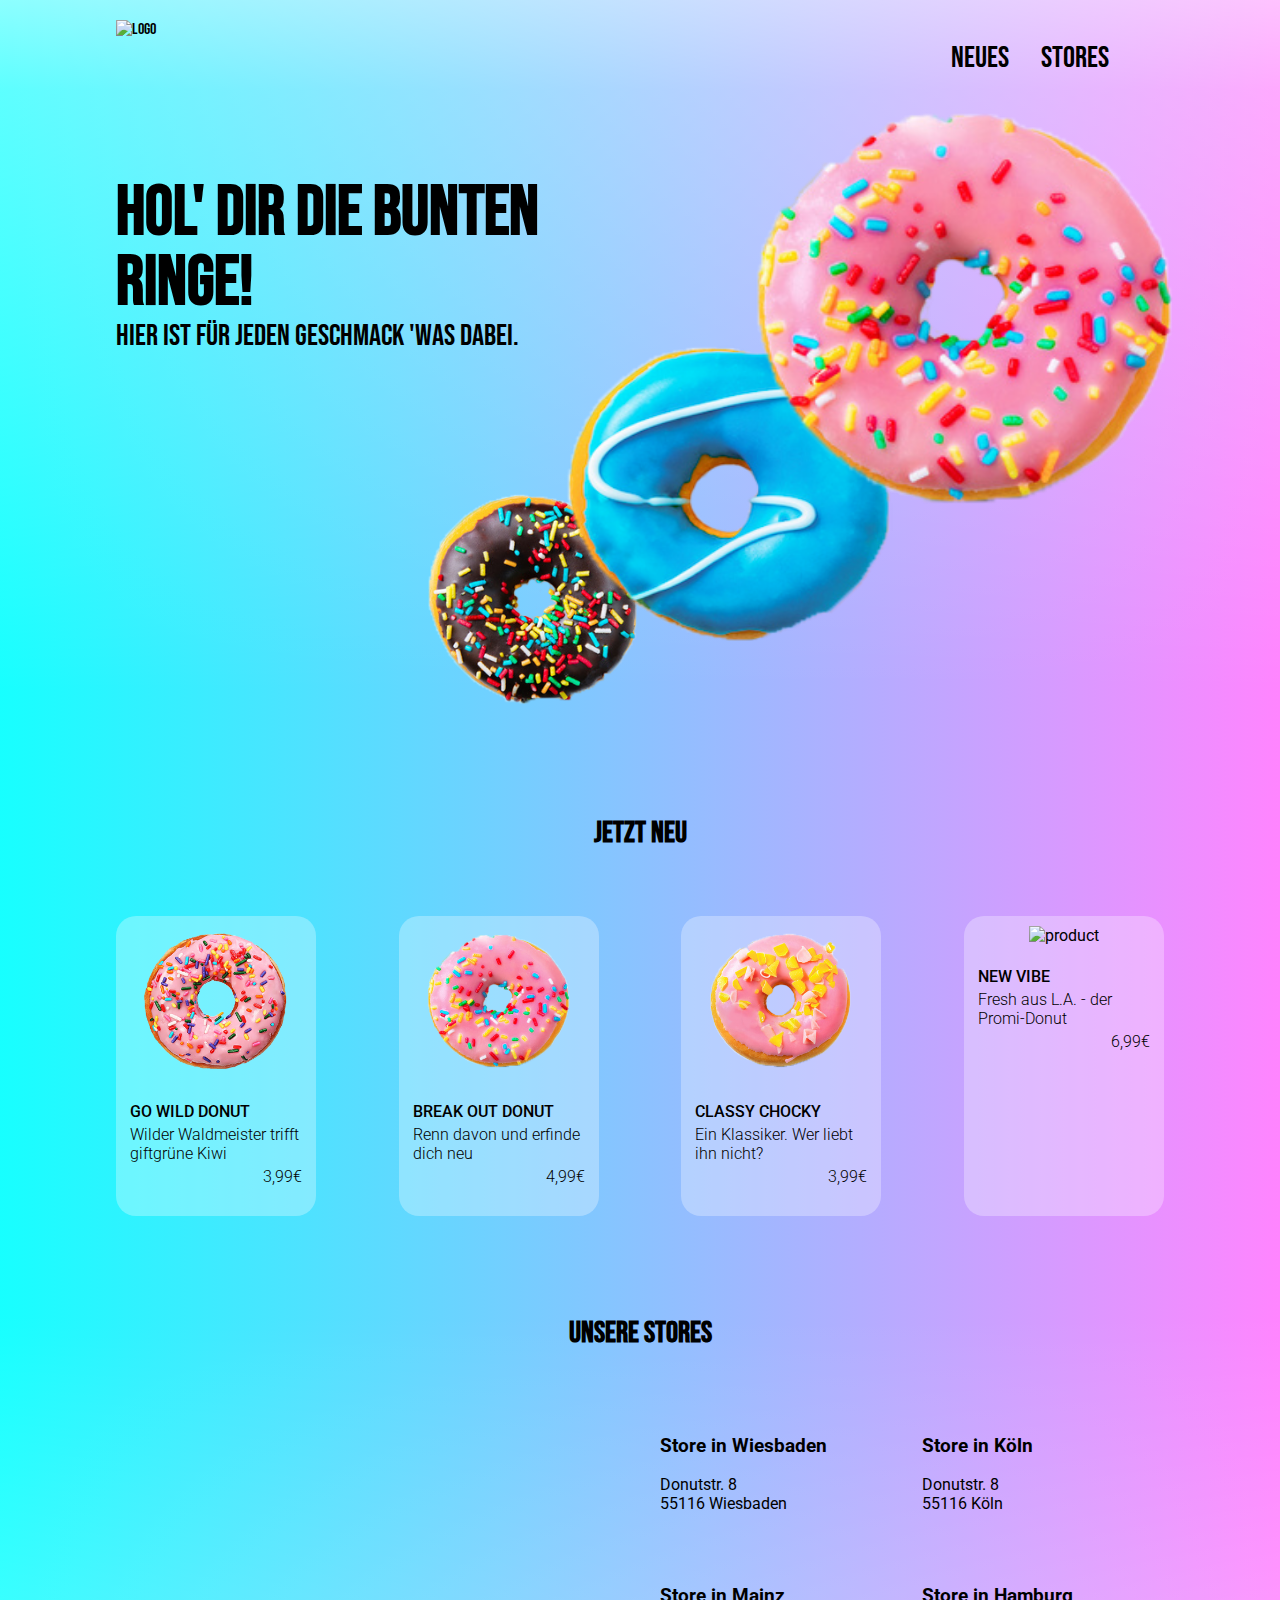
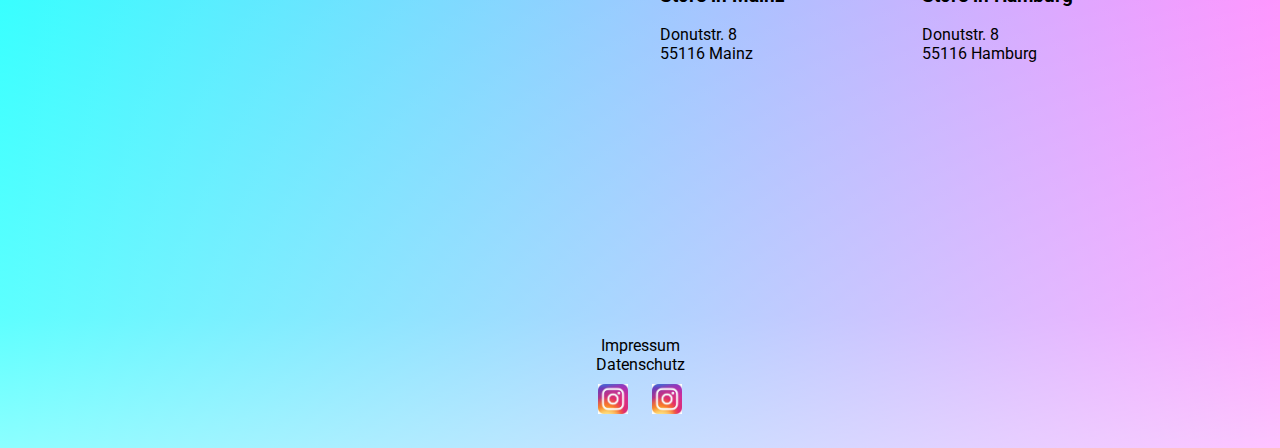
==== commit d17108e6: "Update index.html" ====
--- a/index.html
+++ b/index.html
@@ -9,7 +9,7 @@
 </head>
 <body>
 	<header>
-		<img src="bilder/logo_donut house_2022.png" alt="logo" id="logo">
+		<img src="logo_donut house_2022.png" alt="logo" id="logo">
 		<nav>
 			<div id="navLinks">
 				<div id="links">
@@ -25,9 +25,9 @@
 			<article id="animationsbereich">
 				<h1>Hol' dir die bunten Ringe!</h1>
 				<p>Hier ist für jeden Geschmack 'was dabei.</p>
-				<img src="bilder/rosa_bunt.png" id="rosa" alt="">
-				<img src="bilder/blau.png" id="blau" alt="">
-				<img src="bilder/braun_bunt.png" id="braun" alt="">
+				<img src="rosa_bunt.png" id="rosa" alt="">
+				<img src="blau.png" id="blau" alt="">
+				<img src="braun_bunt.png" id="braun" alt="">
 			</article>
 		</div>
 		<article id="articleProdukte">
@@ -35,26 +35,26 @@
 			<div id="produkteAussenAbstand">
 				<div id="produkteFlexbox">
 					<div class="produkt" id="produktEins">
-						<img src="bilder/donutzwei.png" alt="product" class="produkteDonuts">
+						<img src="donutzwei.png" alt="product" class="produkteDonuts">
 						<div class="name">GO WILD DONUT</div>
 						<div class="beschreibung">Wilder Waldmeister trifft giftgrüne Kiwi</div>
 						<div class="preis">3,99€</div>
 					</div>
 					<div class="produkt" id="produktZwei">
-						<img src="bilder/donutdrei.png" alt="product" class="produkteDonuts">
+						<img src="donutdrei.png" alt="product" class="produkteDonuts">
 						<div class="name">BREAK OUT DONUT</div>
 						<div class="beschreibung">Renn davon und erfinde dich neu</div>
 						<div class="preis">4,99€</div>
 					</div>
 					<div class="produkt" id="produktDrei">
-						<img src="bilder/donutvier.png" alt="product" class="produkteDonuts">
+						<img src="donutvier.png" alt="product" class="produkteDonuts">
 						<div class="name">CLASSY CHOCKY</div>
 						<div class="beschreibung">Ein Klassiker. Wer liebt ihn nicht?</div>
 						<div class="preis">3,99€</div>
 					</div>
 					<div id="produktVier">
 						<div class="produkt">
-							<img src="bilder/donutfünf.png" alt="product" class="produkteDonuts">
+							<img src="donutfünf.png" alt="product" class="produkteDonuts">
 							<div class="name">NEW VIBE</div>
 							<div class="beschreibung">Fresh aus L.A. - der Promi-Donut</div>
 							<div class="preis">6,99€</div>
@@ -100,8 +100,8 @@
 			<a href="#">Datenschutz</a>
 		</div>
 		<div id="footerSocials">
-			<a href="#"><img src="bilder/instagram.jpeg" alt="Instagram"></a>
-			<a href="#"><img src="bilder/instagram.jpeg" alt="Instagram"></a>
+			<a href="#"><img src="instagram.jpeg" alt="Instagram"></a>
+			<a href="#"><img src="instagram.jpeg" alt="Instagram"></a>
 		</div>
 	</footer>
 	
